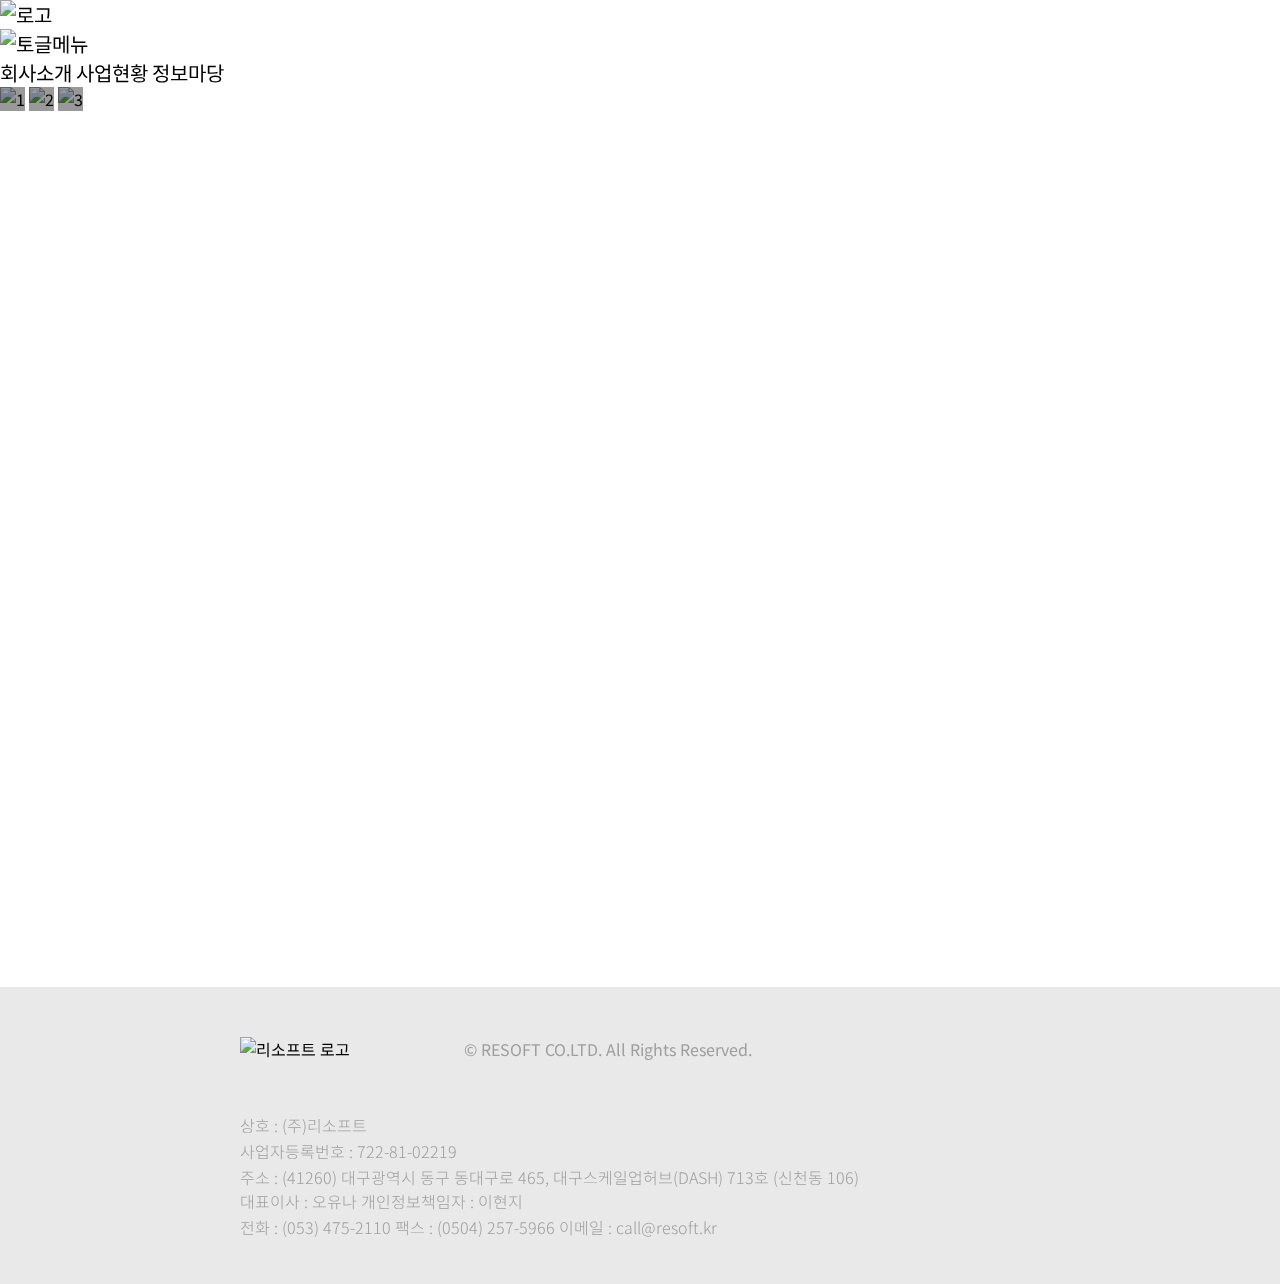
==== index.html @ e6fbe2ca "메뉴" ====
<!DOCTYPE html>
<html lang="en">
<head>
    <meta charset="UTF-8">
    <meta http-equiv="X-UA-Compatible" content="IE=edge">
    <meta name="viewport" content="width=device-width, initial-scale=1.0">
    <title>Resoft</title>
    <!-- fonts Noto+Sans+KR 300~700 -->
    <link rel="preconnect" href="https://fonts.googleapis.com">
    <link rel="preconnect" href="https://fonts.gstatic.com" crossorigin>
    <link href="https://fonts.googleapis.com/css2?family=Noto+Sans+KR:wght@300;400;500;700&display=swap" rel="stylesheet">
    <!-- style.css -->
    <link rel="stylesheet" href="./css/resoft.css">
</head>
<body>
    <!-- menu -->
    <nav>
        <div class="nav_wrap">
            <div class="logo_wrap">
                <a href="#"><img src="./images/41-logo.png" alt="로고"></a>
            </div>

            <div class="toggle_wrap">
                <a href="#"><img src="./images/Icon-toggle.png" alt="토글메뉴"></a>
            </div>

            <ul class="main_menu">
                <li><a href="#">회사소개</a></li>
                <li><a href="#">사업현황</a></li>
                <li><a href="#">정보마당</a></li>
            </ul>
        </div>
    </nav>
    <!-- header -->
    <header class="main_header">
        <div class="cell_wrap">
            <ul class="container">
                <li class="cell">
                    <img src="./images/images46-1.jpg" alt="1">
                </li>
                <li class="cell">
                    <img src="./images/images46-2.jpg" alt="2">
                </li>
                <li class="cell">
                    <img src="./images/images46-3.jpg" alt="3">
                </li>
            </ul>
        </div>

        <div class="button-container">
            <button class="prev"></button>
            <button class="play"></button>
            <button class="next"></button>
        </div>

        <div class="header_txt">
            <p class="header_txt_eng">Evolution <br>With New Software</p>
            <p class="header_txt_sub">Mobil APP(Android/iOS) Development, AI Bigdata Analysis, MetaVerse, <br>Responsive WEBsite, Brand Design Launch, ICT Consulting</p>
        </div>
    </header>
    <!-- footer -->
    <footer>
        <div class="footer_wrap">
            <div class="footer_logo">
                <img src="./images/41-logo.png" alt="리소프트 로고">
            </div>
                <p class="copyright">© RESOFT CO.LTD. All Rights Reserved.</p>
        </div>

        <div class="footer_info_wrap">
            <p class="footer_info">
            상호 : (주)리소프트<br>
            사업자등록번호 : 722-81-02219<br>
            주소 : (41260) 대구광역시 동구 동대구로 465, 대구스케일업허브(DASH) 713호 (신천동 106)
            </p>
            <p class="footer_info">
            대표이사 : 오유나 개인정보책임자 : 이현지<br>
            전화 : (053) 475-2110 팩스 : (0504) 257-5966 이메일 : call@resoft.kr
            </p>
        </div>
    </footer>
</body>
</html>
---- css/resoft.css ----
@charset "utf-8";

/* color */
nav {
  background-color: #ffffff6b;
}

footer {
  background-color: #e9e9e9;
}

.copyright,
.footer_info {
  color: #9e9e9e;
}

.header_txt {
  color: #ffffff;
}

a:hover {
  color: #184b9f;
}

a:link {
  color: #000000;
}
a:visited {
  color: #000000;
}
a:active {
  color: #184b9f;
}

/* 공통 (클래스명이 아직 다 없어서 임시로 지정) */

* {
  margin: 0;
  padding: 0;
  border: 0;
  box-sizing: border-box;
}

body {
  font-family: "Noto Sans KR", sans-serif;
  max-width: 1920px;
  margin: 0px auto;
}

ul {
  list-style: none;
  padding: 0;
}

li {
  display: inline-block;
}

a {
  display: inline-block;
  text-decoration: none;
  font-size: 20px;
}

/* -----header----- */

.main_header {
  width: 100%;
  height: 900px;
}

/* 캐러셀 */

.main_header .cell_img {
  overflow: hidden;
  position: relative;

  width: 100%;
  height: 900px;
  margin: 0;
}

.main_header .container {
  position: absolute;
  width: 100%;
  height: 900px;
}

.main_header .cell {
  backdrop-filter: blur(0px);
  -webkit-backdrop-filter: blur(0px);
  filter: brightness(0.6);
}

/* 글씨 */

.main_header .header_txt {
  position: absolute;
  top: 462px;
  left: 240px;
}

.main_header .header_txt_eng {
  font-size: 40px;
  font-weight: 700;
  line-height: 58px;
}

.main_header .header_txt_sub {
  font-size: 18px;
  font-weight: 500;
  line-height: 26px;
  margin-top: 50px;
}

/* 버튼 */

.main_header .button-container {
  position: absolute;
  top: 780px;
  left: 240px;
  white-space: nowrap; /* 줄바꿈 하지않기 */
  line-height: 0;
  font-size: 0;
}

.prev {
  width: 60px;
  height: 40px;
  background: transparent url("../images/Icon-prev.png") 0% 0% no-repeat
    padding-box;
}

.play {
  width: 15px;
  height: 21px;
  margin: 22px 13px 22px 28px; /* 화살표 공백 */
  background: transparent url("../images/Icon-play.png") 0% 0% no-repeat
    padding-box;
  transform: translate(-50%, -50%);
}

.next {
  width: 60px;
  height: 40px;
  background: transparent url("../images/Icon-next.png") 0% 0% no-repeat
    padding-box;
}

.prev,
.play,
.next {
  cursor: pointer;
}

/* footer */

.footer_logo,
.copyright,
.footer_info {
  display: inline-block;
}

footer {
  display: block;
  width: 100%;
  min-height: 250px;
  padding-top: 50px;
  padding-bottom: 50px;
}

.footer_wrap {
  margin-left: 240px;
  margin-bottom: 0;
}

.footer_wrap .footer_logo {
  width: 200px;
  height: 45px;
}

.footer_wrap .copyright {
  font-size: 16px;
  margin-left: 20px;
}

.footer_info_wrap {
  position: relative;
  top: 30px;
  left: 240px;
}

.footer_info_wrap .footer_info {
  min-width: 485px;
  height: 76px;
  margin-right: 158px;
  vertical-align: top;
  font-size: 16px;
  font-weight: 300;
  line-height: 26px;
  word-break: break-all;
}
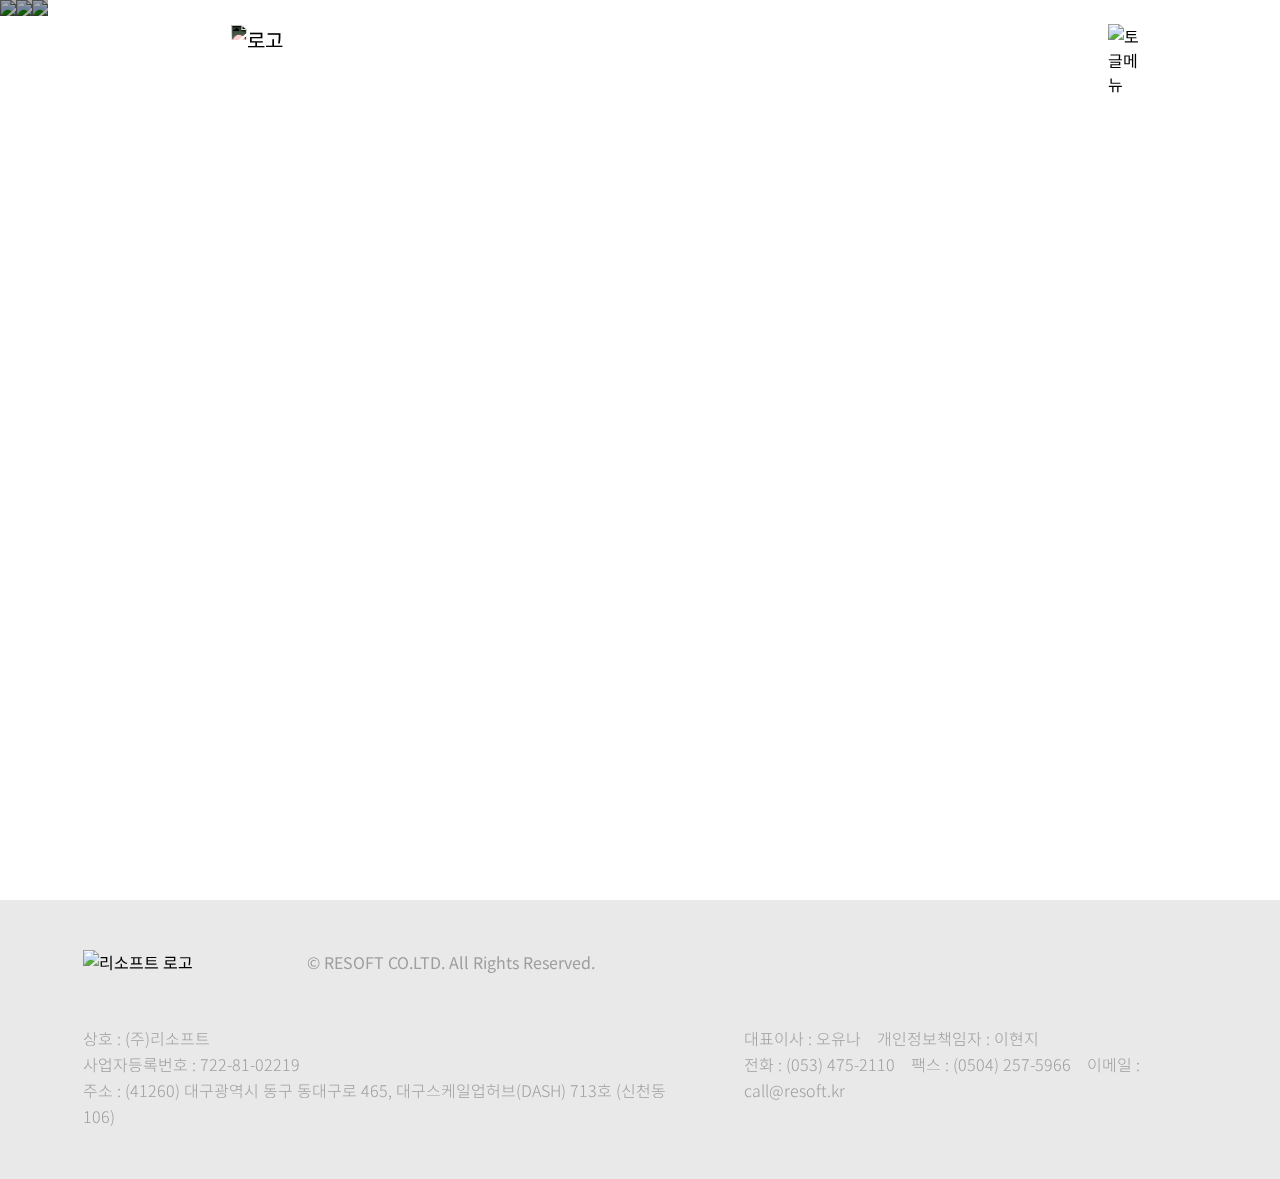
==== commit 37262f07: "Add files via upload" ====
--- a/index.html
+++ b/index.html
@@ -11,24 +11,57 @@
     <link href="https://fonts.googleapis.com/css2?family=Noto+Sans+KR:wght@300;400;500;700&display=swap" rel="stylesheet">
     <!-- style.css -->
     <link rel="stylesheet" href="./css/resoft.css">
+    <link rel="stylesheet" href="./css/mediaq.css">
+
 </head>
 <body>
     <!-- menu -->
     <nav>
         <div class="nav_wrap">
             <div class="logo_wrap">
-                <a href="#"><img src="./images/41-logo.png" alt="로고"></a>
-            </div>
-
-            <div class="toggle_wrap">
-                <a href="#"><img src="./images/Icon-toggle.png" alt="토글메뉴"></a>
+                <a href="./index.html"><img src="./images/41-logo.png" alt="로고"></a>
             </div>
 
             <ul class="main_menu">
-                <li><a href="#">회사소개</a></li>
+                <li><a href="./company.html">회사소개</a></li>
                 <li><a href="#">사업현황</a></li>
                 <li><a href="#">정보마당</a></li>
             </ul>
+
+            <div class="toggle_wrap">
+                <img src="./images/Icon-toggle.png" alt="토글메뉴">
+            </div>
+        </div>
+        <div class="inner_wrap">
+            <div class="menu_inner">
+                <ul class="inner_ul">
+                    <li class="inner_li">
+                        <ul>
+                            <li><a href="#">REsoft소개</a></li>
+                            <li><a href="#">연혁</a></li>
+                            <li><a href="#">조직도</a></li>
+                            <li><a href="#">특허&인증</a></li>
+                            <li><a href="#">오시는길</a></li>
+                        </ul>
+                    </li>
+                </ul>
+                <ul class="inner_ul">
+                    <li class="inner_li">
+                        <ul>
+                            <li><a href="#">ECOCE</a></li>
+                            <li><a href="#">moaDo</a></li>
+                            <li><a href="#">Etc</a></li>
+                        </ul>
+                    </li>
+                </ul>
+                <ul class="inner_ul"> 
+                    <li class="inner_li">
+                        <ul>
+                            <li><a href="#">REsoft소식</a></li>
+                        </ul>
+                    </li>
+                </ul>
+            </div>
         </div>
     </nav>
     <!-- header -->
@@ -74,10 +107,11 @@
             주소 : (41260) 대구광역시 동구 동대구로 465, 대구스케일업허브(DASH) 713호 (신천동 106)
             </p>
             <p class="footer_info">
-            대표이사 : 오유나 개인정보책임자 : 이현지<br>
-            전화 : (053) 475-2110 팩스 : (0504) 257-5966 이메일 : call@resoft.kr
+            대표이사 : 오유나&nbsp;&nbsp;&nbsp;&nbsp;개인정보책임자 : 이현지&nbsp;&nbsp;&nbsp;&nbsp;<br>
+            전화 : (053) 475-2110&nbsp;&nbsp;&nbsp;&nbsp;팩스 : (0504) 257-5966&nbsp;&nbsp;&nbsp;&nbsp;이메일 : call@resoft.kr
             </p>
         </div>
     </footer>
+    <script src="./js/menu.js"></script>
 </body>
 </html>--- a/css/resoft.css
+++ b/css/resoft.css
@@ -1,38 +1,51 @@
 @charset "utf-8";
 
-/* color */
-nav {
-  background-color: #ffffff6b;
-}
-
-footer {
-  background-color: #e9e9e9;
-}
-
-.copyright,
-.footer_info {
-  color: #9e9e9e;
-}
-
-.header_txt {
-  color: #ffffff;
+/* font-size */
+:root {
+  --big: 40px;
+  --menu: 20px;
+  --subtitle: 18px;
+  --medium: 16px;
+}
+
+/* Color */
+
+:root {
+  --white: #ffffff;
+  --dark: #000000;
+  --blue: #184b9f;
+  --footer-background: #e9e9e9;
+  --footer-txt: #9e9e9e;
+  --color-clear: rgba(255, 255, 255, 0);
+  --inner-menu: #184c9fdc;
+}
+
+/* a Color */
+
+a:link {
+  color: var(--white);
+}
+a:visited {
+  color: var(--white);
 }
 
 a:hover {
-  color: #184b9f;
-}
-
-a:link {
-  color: #000000;
-}
-a:visited {
-  color: #000000;
-}
+  color: var(--blue);
+}
+
 a:active {
-  color: #184b9f;
-}
-
-/* 공통 (클래스명이 아직 다 없어서 임시로 지정) */
+  color: var(--blue);
+}
+
+/* .inner_wrap a:hover {
+  color: var(--blue);
+}
+
+.inner_wrap a:active {
+  color: var(--blue);
+} */
+
+/* 공통(임시) */
 
 * {
   margin: 0;
@@ -50,31 +63,147 @@
 ul {
   list-style: none;
   padding: 0;
+  font-size: 0;
 }
 
 li {
   display: inline-block;
+  padding: 0;
+  font-size: 0;
 }
 
 a {
   display: inline-block;
   text-decoration: none;
-  font-size: 20px;
+  font-size: var(--menu);
+}
+
+nav,
+footer,
+.main_header {
+  display: block;
+}
+
+/* -----Transparent Menu Bar----- */
+
+nav {
+  background-color: var(--color-clear);
+  max-width: 1920px;
+  width: 100%;
+  height: 80px;
+  position: fixed;
+  z-index: 9999;
+}
+
+.nav_wrap {
+  position: relative;
+  width: 100%;
+  height: 80px;
+}
+
+.logo_wrap {
+  position: absolute;
+  top: 25px;
+  left: 360px;
+  width: 133px;
+  height: 30px;
+}
+
+.logo_wrap img {
+  width: 133px;
+  height: 30px;
+  filter: invert(100%) sepia(0%) saturate(25%) hue-rotate(70deg)
+    brightness(200%) contrast(108%);
+}
+
+.toggle_wrap {
+  display: block;
+  width: 32px;
+  height: 32px;
+  position: absolute;
+  top: 24px;
+  right: 240px;
+  cursor: pointer;
+}
+
+.main_menu {
+  display: block;
+  position: absolute;
+  right: 380px;
+  top: 26px;
+  font-weight: 500;
+  font: var(--unnamed-font-style-normal) normal var(--unnamed-font-weight-bold)
+    20px/29px var(--unnamed-font-family-noto-sans-kr);
+  letter-spacing: var(--unnamed-character-spacing-0);
+}
+
+.main_menu li {
+  margin-left: 60px;
+}
+
+/* 선 */
+.nav_wrap::before {
+  background-color: var(--white);
+  content: "";
+  display: block;
+  width: 100%;
+  height: 1px;
+  position: absolute;
+  top: 80px;
+  opacity: 0.8;
+}
+
+/* inner */
+
+.inner_wrap {
+  display: none;
+}
+
+.inner_wrap.active {
+  display: block;
+}
+
+.menu_inner {
+  display: flex;
+  flex-wrap: wrap;
+  justify-content: flex-end;
+  gap: 40px;
+  width: 100%;
+  height: 200px;
+  z-index: 9990;
+  padding-right: 350px;
+  padding-bottom: 10px;
+  background-color: var(--inner-menu);
+  font-size: var(--menu);
+  font-weight: 300;
+}
+
+.menu_inner .inner_ul {
+  padding-top: 15px;
+}
+
+.menu_inner .inner_li {
+  width: 100px;
+}
+
+.menu_inner .inner_li li {
+  width: 100px;
 }
 
 /* -----header----- */
 
 .main_header {
+  position: relative;
+  max-width: 1920px;
   width: 100%;
   height: 900px;
 }
 
-/* 캐러셀 */
-
-.main_header .cell_img {
+/* 캐러셀_이미지 */
+
+.main_header .cell_wrap {
   overflow: hidden;
   position: relative;
-
   width: 100%;
   height: 900px;
   margin: 0;
@@ -89,7 +218,7 @@
 .main_header .cell {
   backdrop-filter: blur(0px);
   -webkit-backdrop-filter: blur(0px);
-  filter: brightness(0.6);
+  filter: brightness(0.6) contrast(1.5);
 }
 
 /* 글씨 */
@@ -98,6 +227,7 @@
   position: absolute;
   top: 462px;
   left: 240px;
+  color: var(--white);
 }
 
 .main_header .header_txt_eng {
@@ -107,7 +237,7 @@
 }
 
 .main_header .header_txt_sub {
-  font-size: 18px;
+  font-size: var(--subtitle);
   font-weight: 500;
   line-height: 26px;
   margin-top: 50px;
@@ -153,7 +283,7 @@
   cursor: pointer;
 }
 
-/* footer */
+/* -----footer----- */
 
 .footer_logo,
 .copyright,
@@ -161,8 +291,14 @@
   display: inline-block;
 }
 
+.copyright,
+.footer_info {
+  color: var(--footer-txt);
+}
+
 footer {
-  display: block;
+  background-color: var(--footer-background);
+  position: relative;
   width: 100%;
   min-height: 250px;
   padding-top: 50px;
@@ -170,8 +306,8 @@
 }
 
 .footer_wrap {
-  margin-left: 240px;
-  margin-bottom: 0;
+  position: absolute;
+  left: 240px;
 }
 
 .footer_wrap .footer_logo {
@@ -180,23 +316,25 @@
 }
 
 .footer_wrap .copyright {
-  font-size: 16px;
+  font-size: var(--medium);
   margin-left: 20px;
 }
 
 .footer_info_wrap {
-  position: relative;
-  top: 30px;
-  left: 240px;
+  display: flex;
+  flex-wrap: nowrap;
+  gap: 158px;
+  width: 100%;
+  padding-top: 75px;
+  padding-left: 240px;
+  padding-right: 50px;
 }
 
 .footer_info_wrap .footer_info {
-  min-width: 485px;
-  height: 76px;
-  margin-right: 158px;
+  min-height: 76px;
   vertical-align: top;
-  font-size: 16px;
+  font-size: var(--medium);
   font-weight: 300;
   line-height: 26px;
-  word-break: break-all;
-}
+  word-break: keep-all;
+}
--- a/css/mediaq.css
+++ b/css/mediaq.css
@@ -0,0 +1,58 @@
+@charset "utf-8";
+
+/* 반응형웹 */
+
+@media screen and (max-width: 1280px) {
+  .logo_wrap {
+    left: 231px;
+  }
+
+  .toggle_wrap {
+    right: 140px;
+  }
+
+  .main_header .header_txt,
+  .main_header .button-container {
+    left: 140px;
+  }
+
+  .footer_wrap {
+    left: 83px;
+  }
+
+  .footer_info_wrap {
+    padding-left: 83px;
+    padding-right: 50px;
+    gap: 60px;
+  }
+}
+
+@media screen and (max-width: 1140px) {
+  .main_menu li {
+    display: none;
+  }
+}
+
+@media screen and (max-width: 768px) {
+  .logo_wrap {
+    left: 32px;
+  }
+
+  .toggle_wrap {
+    right: 32px;
+  }
+
+  .main_menu li {
+    display: none;
+  }
+
+  .main_header .header_txt,
+  .main_header .button-container {
+    left: 75px;
+  }
+
+  .footer_info_wrap {
+    flex-direction: column;
+    gap: 30px;
+  }
+}
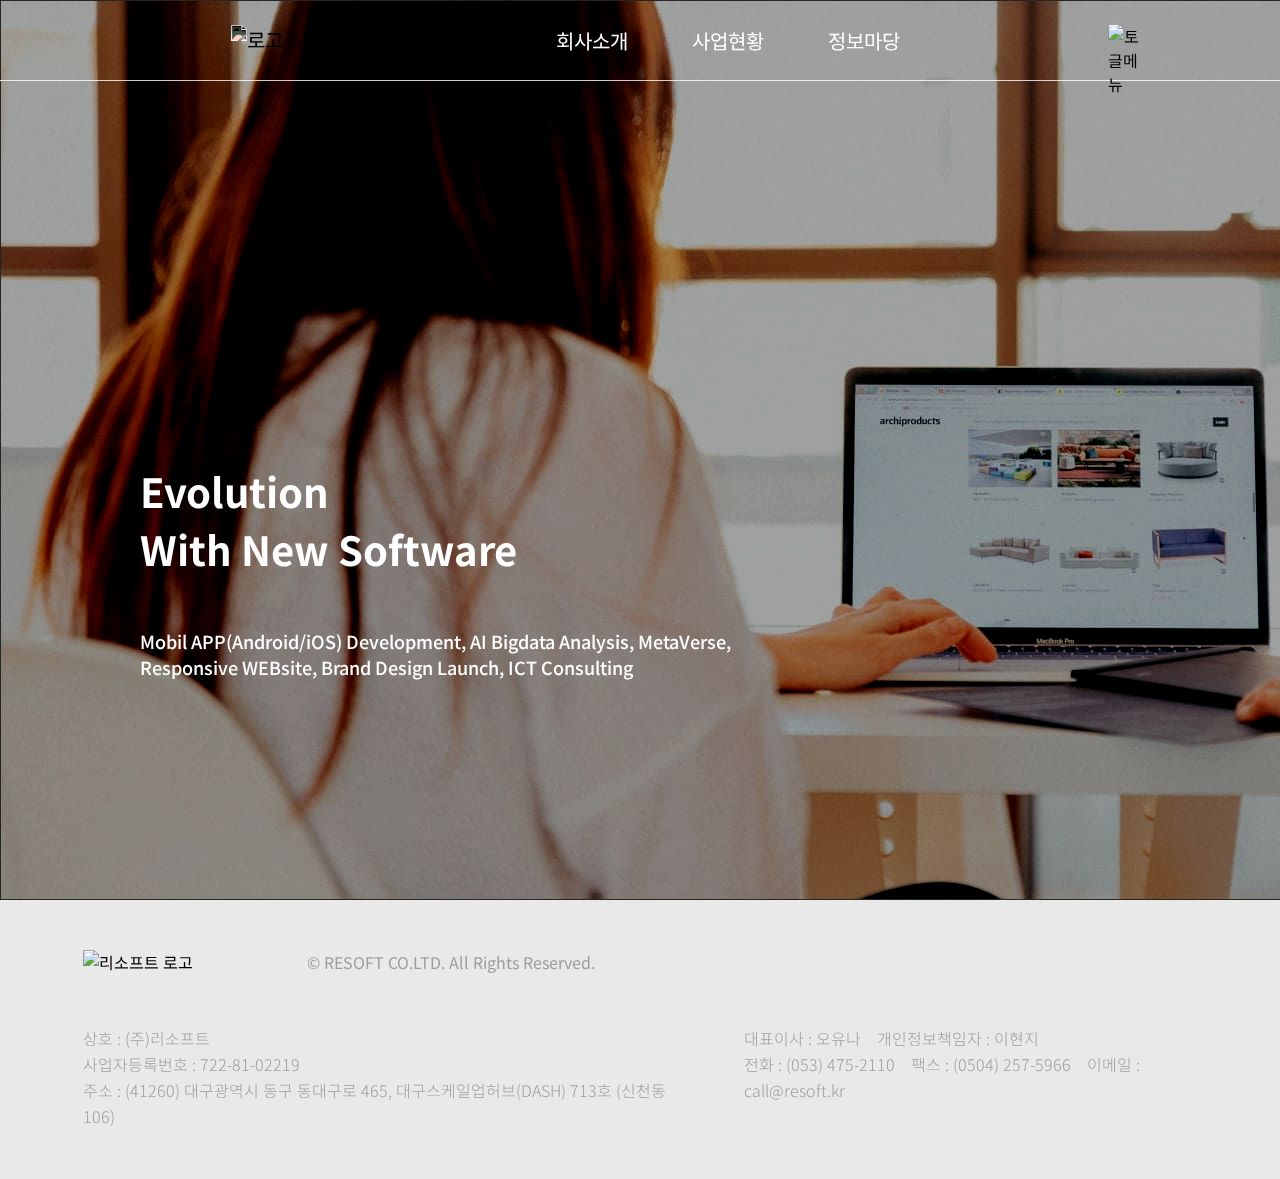
==== commit 16877523: "Update index.html" ====
--- a/index.html
+++ b/index.html
@@ -15,7 +15,7 @@
 
 </head>
 <body>
-    <!-- menu -->
+   <!-- menu -->
     <nav>
         <div class="nav_wrap">
             <div class="logo_wrap">
@@ -23,9 +23,9 @@
             </div>
 
             <ul class="main_menu">
-                <li><a href="./company.html">회사소개</a></li>
-                <li><a href="#">사업현황</a></li>
-                <li><a href="#">정보마당</a></li>
+                <li><a href="./about.html">회사소개</a></li>
+                <li><a href="./overview.html">사업현황</a></li>
+                <li><a href="./newslist.html">정보마당</a></li>
             </ul>
 
             <div class="toggle_wrap">
@@ -33,9 +33,11 @@
             </div>
         </div>
         <div class="inner_wrap">
+            <hr>
             <div class="menu_inner">
                 <ul class="inner_ul">
                     <li class="inner_li">
+                        <div class="menu_slow"><a href="./about.html">회사소개</a></div>
                         <ul>
                             <li><a href="#">REsoft소개</a></li>
                             <li><a href="#">연혁</a></li>
@@ -47,6 +49,7 @@
                 </ul>
                 <ul class="inner_ul">
                     <li class="inner_li">
+                        <div class="menu_slow"><a href="./overview.html">사업현황</a></div>
                         <ul>
                             <li><a href="#">ECOCE</a></li>
                             <li><a href="#">moaDo</a></li>
@@ -56,6 +59,7 @@
                 </ul>
                 <ul class="inner_ul"> 
                     <li class="inner_li">
+                        <div class="menu_slow"><a href="./newslist.html">정보마당</a></div>
                         <ul>
                             <li><a href="#">REsoft소식</a></li>
                         </ul>
@@ -67,23 +71,23 @@
     <!-- header -->
     <header class="main_header">
         <div class="cell_wrap">
-            <ul class="container">
-                <li class="cell">
+            <div class="container">
+                <div class="cell">
                     <img src="./images/images46-1.jpg" alt="1">
-                </li>
-                <li class="cell">
+                </div>
+                <div class="cell">
                     <img src="./images/images46-2.jpg" alt="2">
-                </li>
-                <li class="cell">
+                </div>
+                <div class="cell">
                     <img src="./images/images46-3.jpg" alt="3">
-                </li>
-            </ul>
+                </div>
+            </div>
         </div>
 
         <div class="button-container">
-            <button class="prev"></button>
-            <button class="play"></button>
-            <button class="next"></button>
+            <button class="prev" onclick="prevNext(-1)"></button>
+            <button class="stop" onclick="stopSlide()"></button>
+            <button class="next" onclick="prevNext(1)"></button>
         </div>
 
         <div class="header_txt">
@@ -91,7 +95,7 @@
             <p class="header_txt_sub">Mobil APP(Android/iOS) Development, AI Bigdata Analysis, MetaVerse, <br>Responsive WEBsite, Brand Design Launch, ICT Consulting</p>
         </div>
     </header>
-    <!-- footer -->
+   <!-- footer -->
     <footer>
         <div class="footer_wrap">
             <div class="footer_logo">
@@ -113,5 +117,7 @@
         </div>
     </footer>
     <script src="./js/menu.js"></script>
+    <script src="./js/slides.js"></script>
+
 </body>
-</html>+</html>
--- a/css/resoft.css
+++ b/css/resoft.css
@@ -12,6 +12,7 @@
 
 :root {
   --white: #ffffff;
+  --gray: #cfcfcf;
   --dark: #000000;
   --blue: #184b9f;
   --footer-background: #e9e9e9;
@@ -22,30 +23,31 @@
 
 /* a Color */
 
-a:link {
+nav a:link {
   color: var(--white);
 }
-a:visited {
+
+nav a:visited {
   color: var(--white);
 }
 
-a:hover {
+nav a:hover {
   color: var(--blue);
 }
 
-a:active {
+nav a:active {
   color: var(--blue);
 }
 
-/* .inner_wrap a:hover {
-  color: var(--blue);
+.inner_wrap a:hover {
+  color: var(--gray);
 }
 
 .inner_wrap a:active {
-  color: var(--blue);
-} */
-
-/* 공통(임시) */
+  color: var(--gray);
+}
+
+/* 공통 (임시) */
 
 * {
   margin: 0;
@@ -60,19 +62,23 @@
   margin: 0px auto;
 }
 
-ul {
+.main_header ul,
+nav ul,
+footer ul {
   list-style: none;
   padding: 0;
   font-size: 0;
 }
 
-li {
+.main_header li,
+nav li,
+footer li {
   display: inline-block;
   padding: 0;
   font-size: 0;
 }
 
-a {
+nav a {
   display: inline-block;
   text-decoration: none;
   font-size: var(--menu);
@@ -80,7 +86,7 @@
 
 nav,
 footer,
-.main_header {
+.header_b {
   display: block;
 }
 
@@ -157,10 +163,25 @@
 
 .inner_wrap {
   display: none;
+  width: 100%;
+  z-index: 9990;
+  animation: inner 1s;
 }
 
 .inner_wrap.active {
   display: block;
+}
+
+@keyframes inner {
+  from {
+    transform: translateY(-20%);
+    opacity: 0;
+  }
+
+  to {
+    transform: translateY(0);
+    opacity: 1;
+  }
 }
 
 .menu_inner {
@@ -170,7 +191,6 @@
   gap: 40px;
   width: 100%;
   height: 200px;
-  z-index: 9990;
   padding-right: 350px;
   padding-bottom: 10px;
   background-color: var(--inner-menu);
@@ -219,6 +239,25 @@
   backdrop-filter: blur(0px);
   -webkit-backdrop-filter: blur(0px);
   filter: brightness(0.6) contrast(1.5);
+}
+
+.cell {
+  animation: fadein 2s;
+  animation-fill-mode: forwards;
+}
+
+@keyframes fadein {
+  0% {
+    opacity: 0.9;
+    backdrop-filter: blur(0px);
+    filter: brightness(0.4) contrast(1.5);
+  }
+
+  100% {
+    opacity: 1;
+    backdrop-filter: blur(0px);
+    filter: brightness(0.6) contrast(1.5);
+  }
 }
 
 /* 글씨 */
--- a/css/mediaq.css
+++ b/css/mediaq.css
@@ -42,6 +42,12 @@
     right: 32px;
   }
 
+  .menu_inner{
+    justify-content: flex-start;
+    padding-left: 30px;
+    padding-right: 0px;
+  }
+
   .main_menu li {
     display: none;
   }
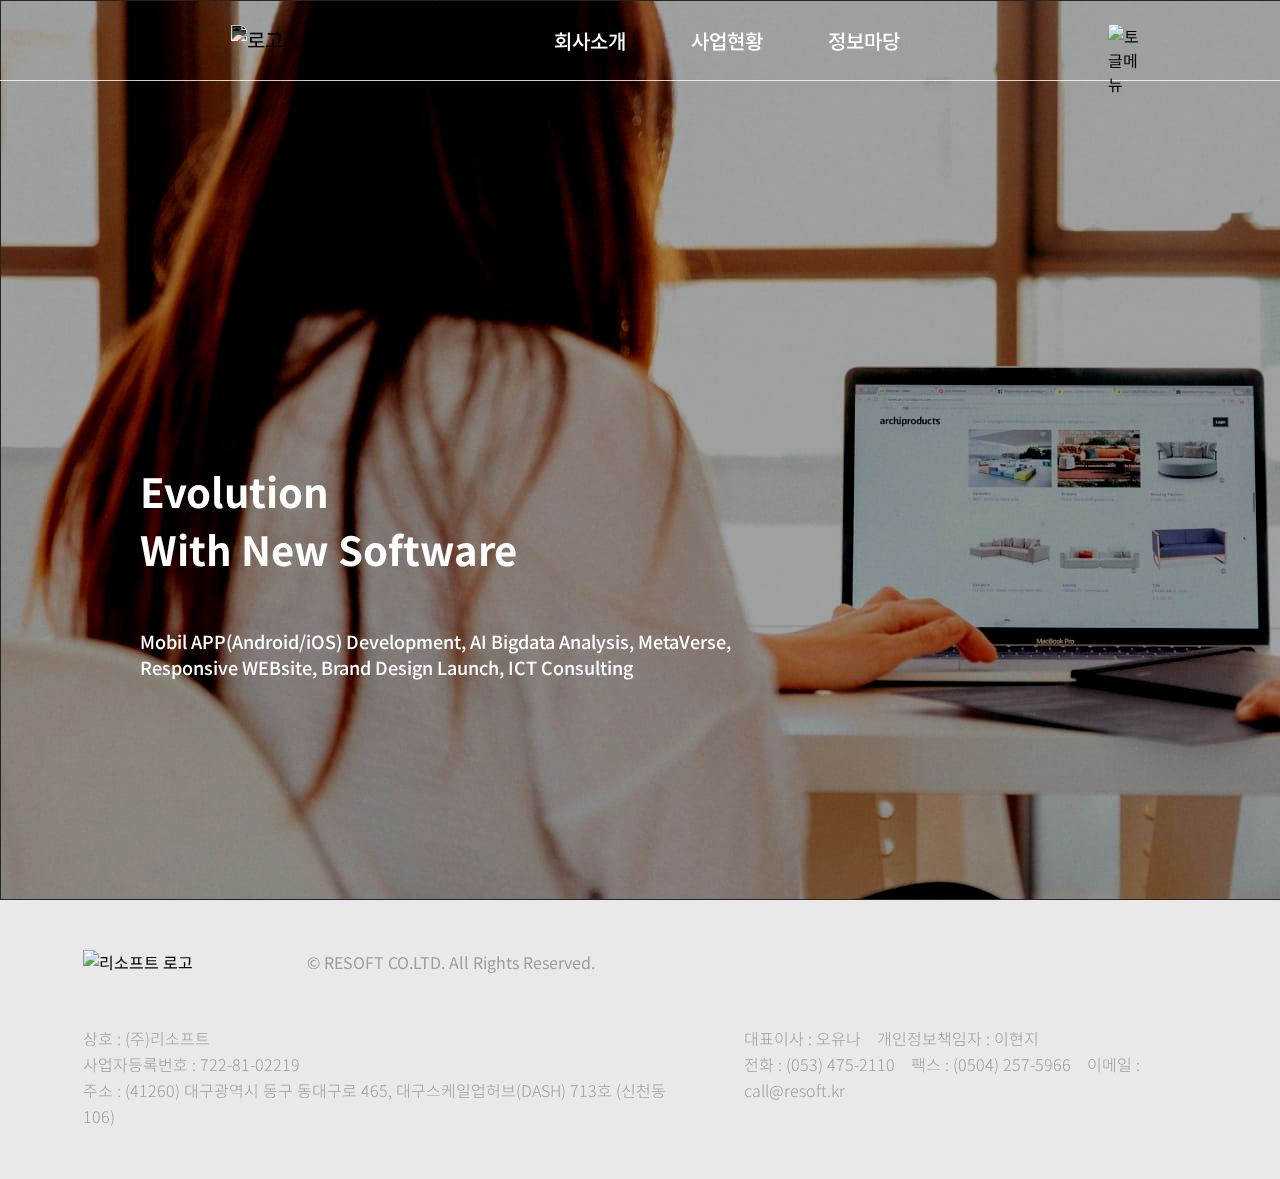
==== commit 92642b2b: "Update index.html" ====
--- a/index.html
+++ b/index.html
@@ -116,6 +116,8 @@
             </p>
         </div>
     </footer>
+    <!-- 외부링크 -->
+    <script src="https://ajax.googleapis.com/ajax/libs/jquery/3.6.0/jquery.min.js"></script>
     <script src="./js/menu.js"></script>
     <script src="./js/slides.js"></script>
 
--- a/css/resoft.css
+++ b/css/resoft.css
@@ -138,14 +138,24 @@
   right: 380px;
   top: 26px;
   font-weight: 500;
-  font: var(--unnamed-font-style-normal) normal var(--unnamed-font-weight-bold)
-    20px/29px var(--unnamed-font-family-noto-sans-kr);
-  letter-spacing: var(--unnamed-character-spacing-0);
 }
 
 .main_menu li {
-  margin-left: 60px;
-}
+  margin-left: 65px;
+}
+
+/* 메뉴 선 */
+
+/* .main_menu li:hover::before {
+  background-color: var(--blue);
+  content: "";
+  display: block;
+  width: 74px;
+  height: 5px;
+  position: absolute;
+  top: 30px;
+  border-radius: 20px;
+} */
 
 /* 선 */
 .nav_wrap::before {
@@ -161,27 +171,14 @@
 
 /* inner */
 
+.inner_wrap hr {
+  display: none;
+}
+
 .inner_wrap {
   display: none;
   width: 100%;
   z-index: 9990;
-  animation: inner 1s;
-}
-
-.inner_wrap.active {
-  display: block;
-}
-
-@keyframes inner {
-  from {
-    transform: translateY(-20%);
-    opacity: 0;
-  }
-
-  to {
-    transform: translateY(0);
-    opacity: 1;
-  }
 }
 
 .menu_inner {
@@ -194,7 +191,6 @@
   padding-right: 350px;
   padding-bottom: 10px;
   background-color: var(--inner-menu);
-  font-size: var(--menu);
   font-weight: 300;
 }
 
@@ -204,10 +200,15 @@
 
 .menu_inner .inner_li {
   width: 100px;
+  display: none;
 }
 
 .menu_inner .inner_li li {
   width: 100px;
+}
+
+.menu_inner .menu_slow {
+  display: none;
 }
 
 /* -----header----- */
@@ -247,20 +248,18 @@
 }
 
 @keyframes fadein {
-  0% {
+  from {
     opacity: 0.9;
-    backdrop-filter: blur(0px);
     filter: brightness(0.4) contrast(1.5);
   }
 
-  100% {
+  to {
     opacity: 1;
-    backdrop-filter: blur(0px);
     filter: brightness(0.6) contrast(1.5);
   }
 }
 
-/* 글씨 */
+/* 헤더 글씨 */
 
 .main_header .header_txt {
   position: absolute;
@@ -300,7 +299,7 @@
     padding-box;
 }
 
-.play {
+.stop {
   width: 15px;
   height: 21px;
   margin: 22px 13px 22px 28px; /* 화살표 공백 */
@@ -317,7 +316,7 @@
 }
 
 .prev,
-.play,
+.stop,
 .next {
   cursor: pointer;
 }
--- a/css/mediaq.css
+++ b/css/mediaq.css
@@ -28,12 +28,41 @@
 }
 
 @media screen and (max-width: 1140px) {
-  .main_menu li {
+  .main_menu {
     display: none;
+  }
+
+  .menu_inner {
+    height: 270px;
+  }
+
+  .menu_inner .inner_ul {
+    padding-top: 75px;
+  }
+
+  .menu_inner .menu_slow {
+    display: block;
+    position: absolute;
+    top: 95px;
+    font-weight: 500;
+  }
+
+  .inner_wrap hr {
+    background-color: #ffffff;
+    z-index: 333333;
+    width: 100%;
+    height: 1px;
+    position: absolute;
+    top: 140px;
+    opacity: 0.7;
   }
 }
 
 @media screen and (max-width: 768px) {
+  .main_menu {
+    left: -30px;
+  }
+
   .logo_wrap {
     left: 32px;
   }
@@ -42,14 +71,10 @@
     right: 32px;
   }
 
-  .menu_inner{
+  .menu_inner {
     justify-content: flex-start;
     padding-left: 30px;
     padding-right: 0px;
-  }
-
-  .main_menu li {
-    display: none;
   }
 
   .main_header .header_txt,
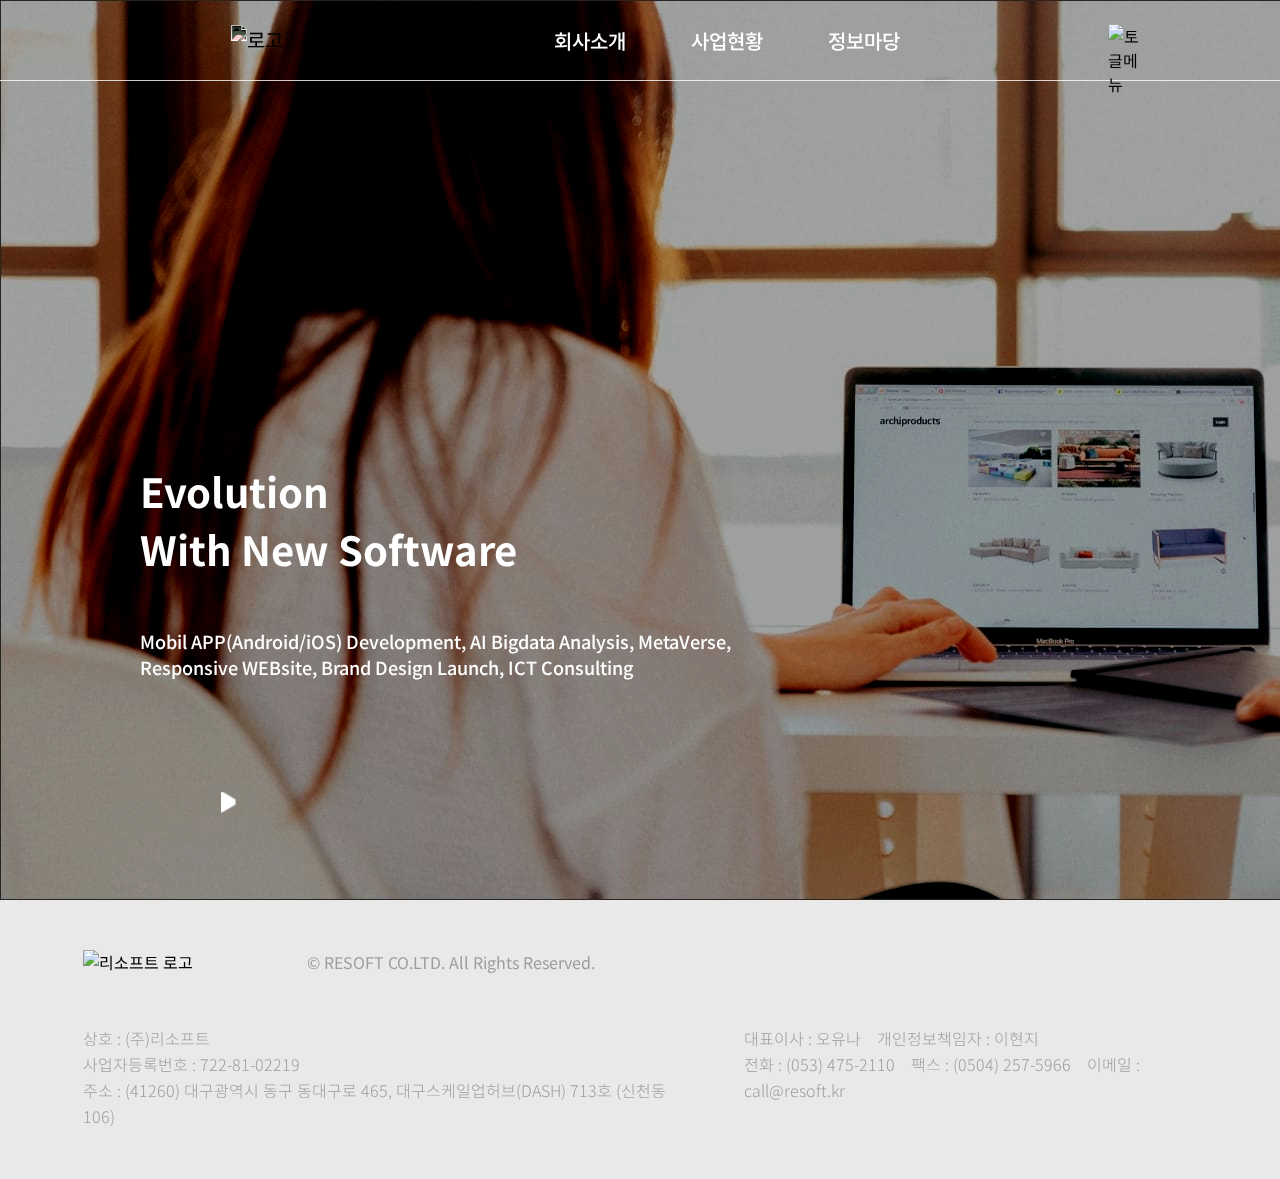
==== commit 50ff9505: "Update index.html" ====
--- a/index.html
+++ b/index.html
@@ -72,21 +72,18 @@
     <header class="main_header">
         <div class="cell_wrap">
             <div class="container">
-                <div class="cell">
-                    <img src="./images/images46-1.jpg" alt="1">
-                </div>
-                <div class="cell">
-                    <img src="./images/images46-2.jpg" alt="2">
-                </div>
-                <div class="cell">
-                    <img src="./images/images46-3.jpg" alt="3">
-                </div>
+                <ul class="cell">
+                        <li><img src="./images/images46-1.jpg" alt="1"></li>
+                        <li><img src="./images/images46-2.jpg" alt="2"></li>
+                        <li><img src="./images/images46-3.jpg" alt="3"></li>
+                </ul>
             </div>
         </div>
 
         <div class="button-container">
             <button class="prev" onclick="prevNext(-1)"></button>
             <button class="stop" onclick="stopSlide()"></button>
+            <button class="play" onclick="playSlide()"></button>
             <button class="next" onclick="prevNext(1)"></button>
         </div>
 
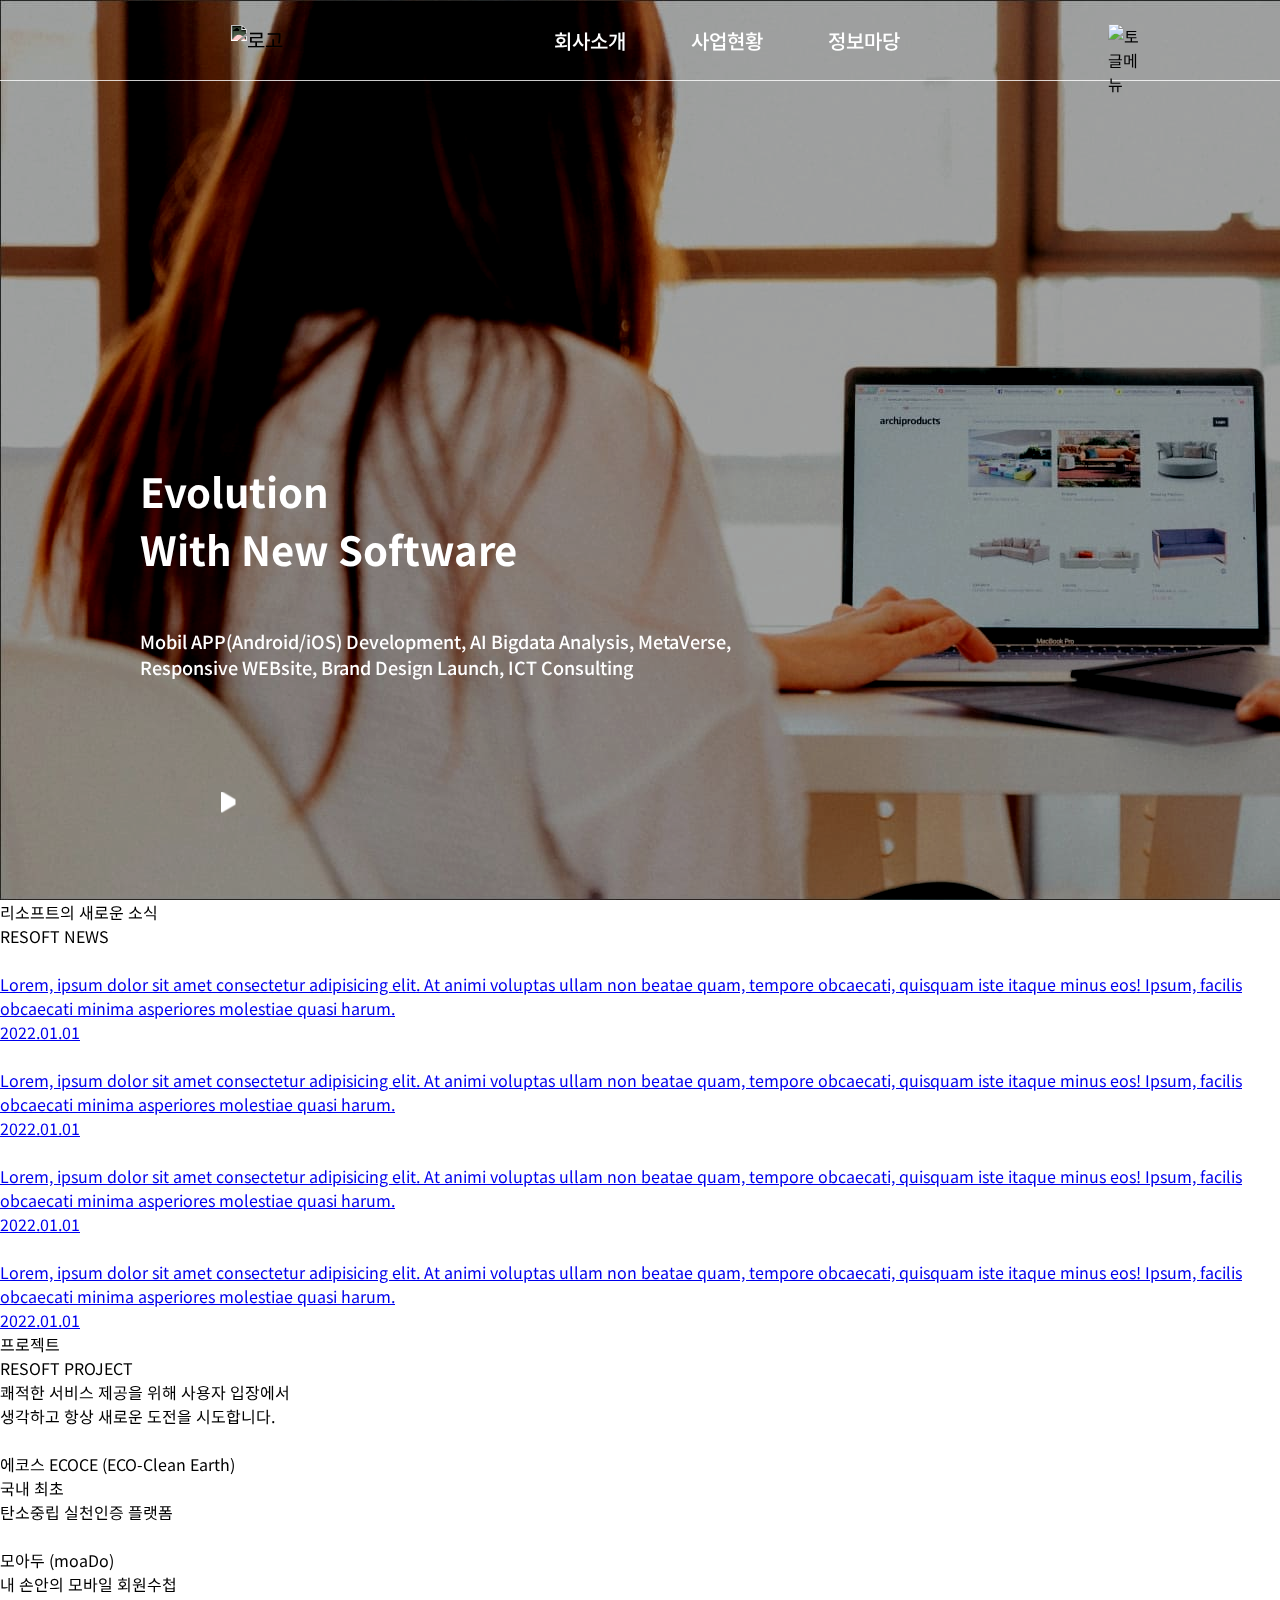
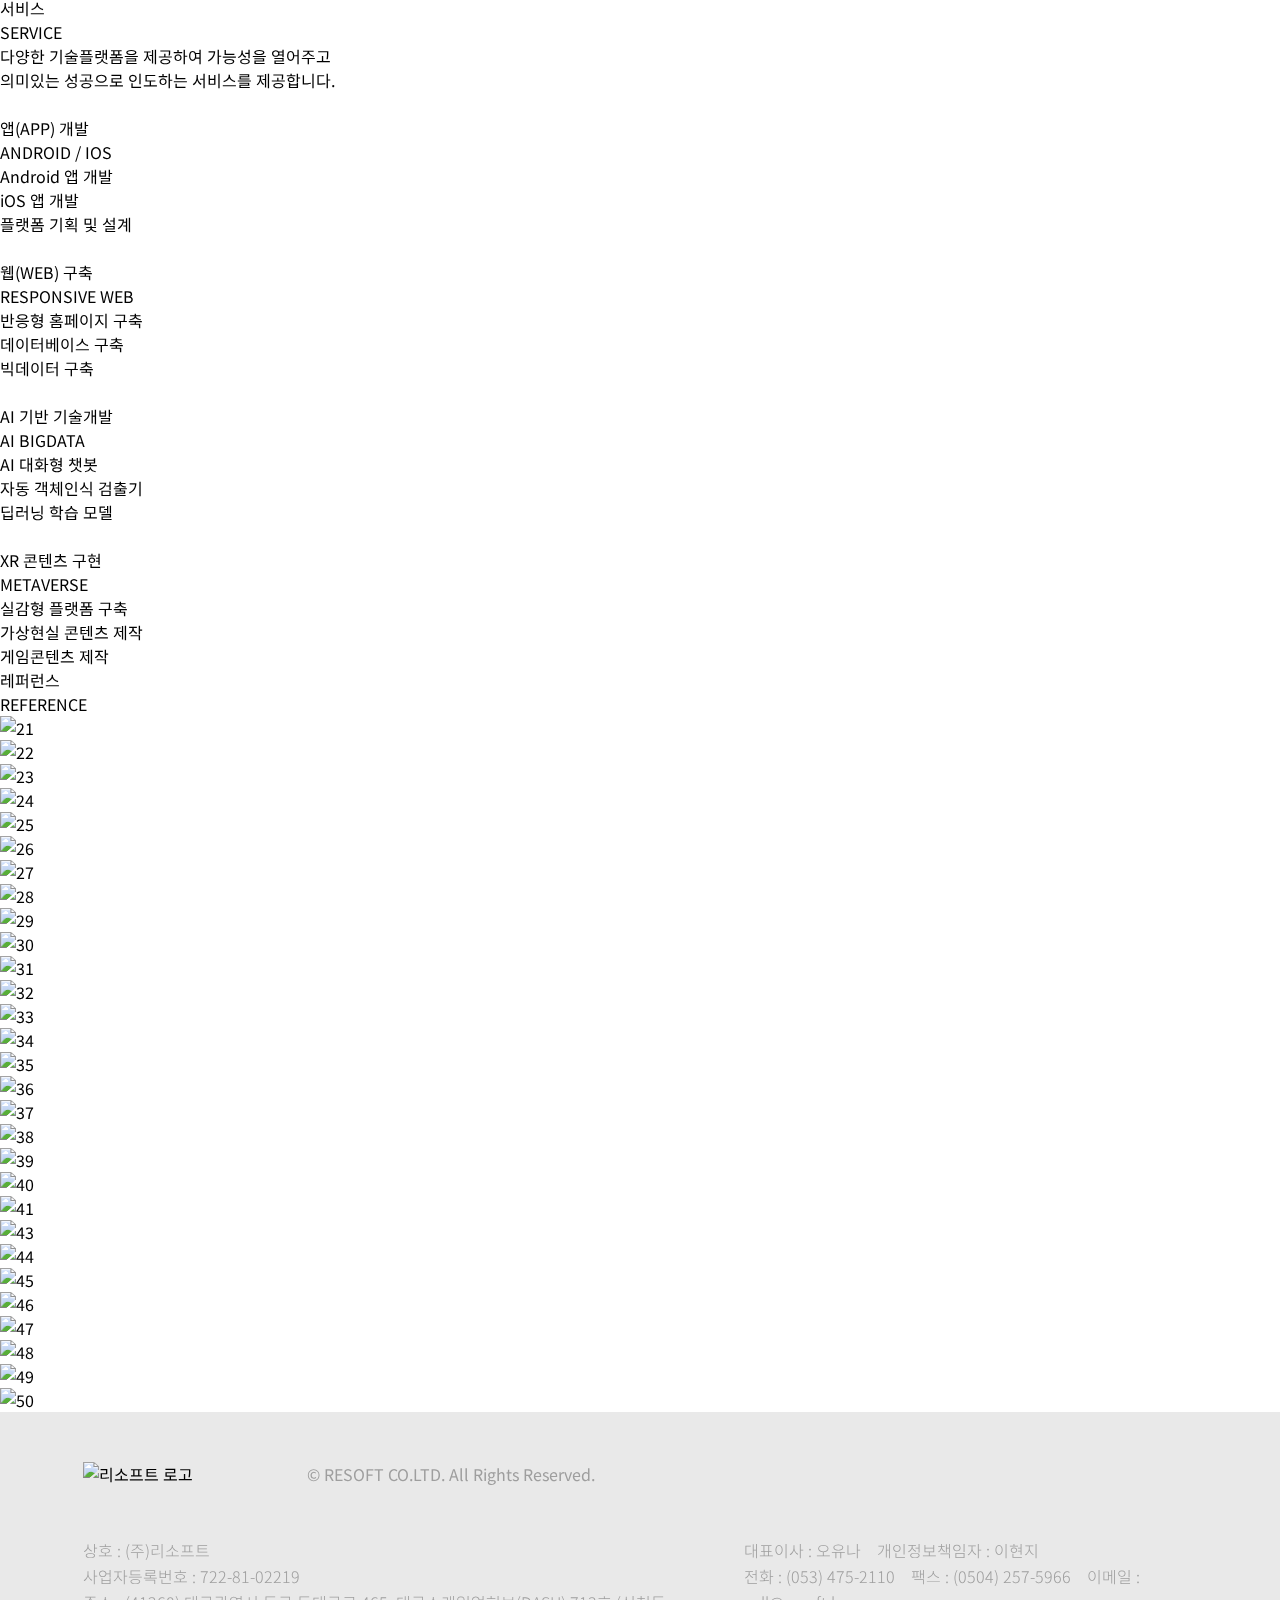
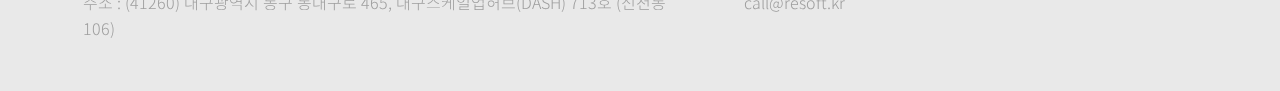
==== commit 4e681467: "Add files via upload" ====
--- a/index.html
+++ b/index.html
@@ -12,22 +12,21 @@
     <!-- style.css -->
     <link rel="stylesheet" href="./css/resoft.css">
     <link rel="stylesheet" href="./css/mediaq.css">
-
+    <link rel="stylesheet" href="./css/main.css">
+    <link rel="stylesheet" href="./css/reference.css"> 
 </head>
 <body>
-   <!-- menu -->
+    <!-- menu -->
     <nav>
         <div class="nav_wrap">
             <div class="logo_wrap">
                 <a href="./index.html"><img src="./images/41-logo.png" alt="로고"></a>
             </div>
-
             <ul class="main_menu">
                 <li><a href="./about.html">회사소개</a></li>
                 <li><a href="./overview.html">사업현황</a></li>
                 <li><a href="./newslist.html">정보마당</a></li>
             </ul>
-
             <div class="toggle_wrap">
                 <img src="./images/Icon-toggle.png" alt="토글메뉴">
             </div>
@@ -39,11 +38,11 @@
                     <li class="inner_li">
                         <div class="menu_slow"><a href="./about.html">회사소개</a></div>
                         <ul>
-                            <li><a href="#">REsoft소개</a></li>
-                            <li><a href="#">연혁</a></li>
-                            <li><a href="#">조직도</a></li>
-                            <li><a href="#">특허&인증</a></li>
-                            <li><a href="#">오시는길</a></li>
+                            <li><a href="./about.html#about_anchor">REsoft소개</a></li>
+                            <li><a href="./about.html#history_anchor">연혁</a></li>
+                            <li><a href="./about.html#organization_anchor">조직도</a></li>
+                            <li><a href="./about.html#certification_anchor">특허&인증</a></li>
+                            <li><a href="./about.html#directions_anchor">오시는길</a></li>
                         </ul>
                     </li>
                 </ul>
@@ -51,9 +50,9 @@
                     <li class="inner_li">
                         <div class="menu_slow"><a href="./overview.html">사업현황</a></div>
                         <ul>
-                            <li><a href="#">ECOCE</a></li>
-                            <li><a href="#">moaDo</a></li>
-                            <li><a href="#">Etc</a></li>
+                            <li><a href="./overview.html#ecoce_anchor">ECOCE</a></li>
+                            <li><a href="./overview.html#moado_anchor">moaDo</a></li>
+                            <li><a href="./overview.html#etc_anchor">Etc</a></li>
                         </ul>
                     </li>
                 </ul>
@@ -61,7 +60,7 @@
                     <li class="inner_li">
                         <div class="menu_slow"><a href="./newslist.html">정보마당</a></div>
                         <ul>
-                            <li><a href="#">REsoft소식</a></li>
+                            <li><a href="./newslist.html#news_anchor">REsoft소식</a></li>
                         </ul>
                     </li>
                 </ul>
@@ -92,15 +91,368 @@
             <p class="header_txt_sub">Mobil APP(Android/iOS) Development, AI Bigdata Analysis, MetaVerse, <br>Responsive WEBsite, Brand Design Launch, ICT Consulting</p>
         </div>
     </header>
-   <!-- footer -->
+    <!-- main -->
+    <div class="main_wrap">
+        <!-- resoft news -->
+        <div class="news">
+            <div class="news_wrap">
+                <div class="news_title_wrap">
+                    <p class="news_first">리소프트의 새로운 소식</p>
+                    <p class="news_second">RESOFT NEWS</p>
+                </div>
+                <div class="content_wrap">
+                    <div class="content">
+                        <a href="./article.html">
+                            <div class="content_img_wrap">
+                                <img src="./images/news_content.png" class="content_img" alt="">
+                            </div>
+                            <p class="content_first">Lorem, ipsum dolor sit amet consectetur adipisicing elit. At animi voluptas ullam non beatae quam, tempore obcaecati, quisquam iste itaque minus eos! Ipsum, facilis obcaecati minima asperiores molestiae quasi harum.</p>
+                            <p class="content_second">2022.01.01</p>
+                        </a>
+                    </div>
+                    <div class="left_block"></div>
+                    <div class="right_block"></div>
+                    <div class="content">
+                        <a href="./article.html">
+                            <div class="content_img_wrap">
+                                <img src="./images/news_content.png" class="content_img" alt="">
+                            </div>
+                            <p class="content_first">Lorem, ipsum dolor sit amet consectetur adipisicing elit. At animi voluptas ullam non beatae quam, tempore obcaecati, quisquam iste itaque minus eos! Ipsum, facilis obcaecati minima asperiores molestiae quasi harum.</p>
+                            <p class="content_second">2022.01.01</p>
+                        </a>
+                    </div>
+                    <div class="left_block"></div>
+                    <div class="right_block none"></div>
+                    <div class="content tablet">
+                        <a href="./article.html">
+                            <div class="content_img_wrap">
+                                <img src="./images/news_content.png" class="content_img" alt="">
+                            </div>
+                            <p class="content_first">Lorem, ipsum dolor sit amet consectetur adipisicing elit. At animi voluptas ullam non beatae quam, tempore obcaecati, quisquam iste itaque minus eos! Ipsum, facilis obcaecati minima asperiores molestiae quasi harum.</p>
+                            <p class="content_second">2022.01.01</p>
+                        </a>
+                    </div>
+                    <div class="left_block"></div>
+                    <div class="right_block"></div>
+                    <div class="content tablet">
+                        <a href="./article.html">
+                            <div class="content_img_wrap">
+                                <img src="./images/news_content.png" class="content_img" alt="">
+                            </div>
+                            <p class="content_first">Lorem, ipsum dolor sit amet consectetur adipisicing elit. At animi voluptas ullam non beatae quam, tempore obcaecati, quisquam iste itaque minus eos! Ipsum, facilis obcaecati minima asperiores molestiae quasi harum.</p>
+                            <p class="content_second">2022.01.01</p>
+                        </a>
+                    </div>
+                </div>
+            </div>
+        </div>
+        <!-- resoft project -->
+        <div class="proj_wrap">
+            <div class="proj_title_wrap">
+                <p class="proj_first">프로젝트</p>
+                <p class="proj_second">RESOFT PROJECT</p>
+                <p class="proj_third">
+                    쾌적한 서비스 제공을 위해 사용자 입장에서
+                    <br/>
+                    생각하고 항상 새로운 도전을 시도합니다.
+                </p>
+            </div>
+            <div class="proj_lottie_img_wrap">
+                <lottie-player src="https://assets6.lottiefiles.com/packages/lf20_pwohahvd.json" background="transparent" speed="1" style="width: 680px; height: 680px;" loop autoplay></lottie-player>
+            </div>
+            <div class="proj_lottie_img_wrap_responsive">
+                <lottie-player src="https://assets6.lottiefiles.com/packages/lf20_pwohahvd.json" background="transparent" speed="1" style="width: 680px; height: 591px;" loop autoplay></lottie-player>
+            </div>
+            <div class="proj_ecoce">
+                <div class="ecoce_wrap">
+                    <div class="ecoce_img_wrap">
+                        <img src="./images/proj_ecoce.png" class="ecoce_img" alt="">
+                    </div>
+                    <div class="ecoce_word_wrap">
+                        <div>
+                            <p>에코스 ECOCE (ECO-Clean Earth)</p>
+                            <p>국내 최초</p>
+                            <p>탄소중립 실천인증 플랫폼</p>
+                        </div>
+                    </div>
+                </div>
+            </div>
+            <div class="proj_moado">
+                <div class="moado_wrap">
+                    <div class="moado_img_wrap">
+                        <img src="./images/proj_moado.png" class="moado_img" alt="">
+                    </div>
+                    <div class="moado_word_wrap">
+                        <div>
+                            <p>모아두 (moaDo)</p>
+                            <p>내 손안의 모바일 회원수첩</p>
+                        </div>
+                    </div>
+                </div>
+            </div>
+        </div>
+        <!-- resoft service -->
+        <div class="serv_wrap">
+            <div class="serv_title_wrap">
+                <p class="serv_first">서비스</p>
+                <p class="serv_second">SERVICE</p>
+                <p class="serv_third">
+                    다양한 기술플랫폼을 제공하여 가능성을 열어주고
+                    <br/>
+                    의미있는 성공으로 인도하는 서비스를 제공합니다.
+                </p>
+            </div>
+            <div class="serv_lottie_img_wrap">
+                <lottie-player src="https://assets8.lottiefiles.com/packages/lf20_q5qvqtnr.json" background="transparent" speed="1" style="width: 680px; height: 680px;" loop autoplay></lottie-player>
+            </div>
+            <div class="serv_lottie_img_wrap_responsive">
+                <lottie-player src="https://assets8.lottiefiles.com/packages/lf20_q5qvqtnr.json" background="transparent" speed="1" style="width: 534px; height: 534px;" loop autoplay></lottie-player>
+            </div>
+            <div class="serv_content_app">
+                <div class="serv_content_wrap">
+                    <div class="content_img_wrap">
+                        <img src="./images/serv_app.png" class="serv_content_img" alt="">
+                    </div>
+                    <div class="content_front">
+                        <div>
+                            <p class="serv_front_first">앱(APP) 개발</p>
+                            <p class="serv_front_second">ANDROID / IOS</p>
+                        </div>
+                    </div>
+                    <div class="content_behind">
+                        <div>
+                            <p>Android 앱 개발</p>
+                            <p>iOS 앱 개발</p>
+                            <p>플랫폼 기획 및 설계</p>
+                        </div>
+                    </div>
+                </div>
+            </div>
+            <div class="serv_content_web">
+                <div class="serv_content_wrap">
+                    <div class="content_img_wrap">
+                        <img src="./images/serv_web.png" class="serv_content_img"  alt="">
+                    </div>
+                    <div class="content_front">
+                        <div>
+                            <p class="serv_front_first">웹(WEB) 구축</p>
+                            <p class="serv_front_second">RESPONSIVE WEB</p>
+                        </div>
+                    </div>
+                    <div class="content_behind">
+                        <div>
+                            <p>반응형 홈페이지 구축</p>
+                            <p>데이터베이스 구축</p>
+                            <p>빅데이터 구축</p>
+                        </div>
+                    </div>
+                </div>
+            </div>
+            <div class="serv_content_ai">
+                <div class="serv_content_wrap">
+                    <div class="content_img_wrap">
+                        <img src="./images/serv_ai.png" class="serv_content_img"  alt="">
+                    </div>
+                    <div class="content_front">
+                        <div>
+                            <p class="serv_front_first">AI 기반 기술개발</p>
+                            <p class="serv_front_second">AI BIGDATA</p>
+                        </div>
+                    </div>
+                    <div class="content_behind">
+                        <div>
+                            <p>AI 대화형 챗봇</p>
+                            <p>자동 객체인식 검출기</p>
+                            <p>딥러닝 학습 모델</p>
+                        </div>
+                    </div>
+                </div>
+            </div>
+            <div class="serv_content_xr">
+                <div class="serv_content_wrap">
+                    <div class="content_img_wrap">
+                        <img src="./images/serv_xr.png" class="serv_content_img"  alt="">
+                    </div>
+                    <div class="content_front">
+                        <div>
+                            <p class="serv_front_first">XR 콘텐츠 구현</p>
+                            <p class="serv_front_second">METAVERSE</p>
+                        </div>
+                    </div>
+                    <div class="content_behind">
+                        <div>
+                            <p>실감형 플랫폼 구축</p>
+                            <p>가상현실 콘텐츠 제작</p>
+                            <p>게임콘텐츠 제작</p>
+                        </div>
+                    </div>
+                </div>
+            </div>
+        </div>
+    </div>
+    <!-- reference -->
+    <div class="reference">
+        <div class="text">
+            <p class="text1">레퍼런스</p>
+            <p class="text2">REFERENCE</p>
+        </div>
+        <ul>
+            <li>
+                <div class="img_wrap">
+                    <img src="./images/마스크 그룹 16.png" alt="21">
+                </div>
+            </li>
+            <li>
+                <div class="img_wrap">
+                    <img src="./images/그룹 107.svg" alt="22">
+                </div>
+            </li>
+            <li>
+                <div class="img_wrap">
+                    <img src="./images/그룹 109.svg" alt="23">
+                </div>
+            </li>
+            <li>
+                <div class="img_wrap">
+                    <img src="./images/그룹 112.svg" alt="24">
+                </div>
+            </li>
+            <li>
+                <div class="img_wrap">
+                    <img src="./images/대구문화방송_로고.png" alt="25">
+                </div>
+            </li>
+            <li>
+                <div class="img_wrap">
+                    <img src="./images/대구광역시체육회.png" alt="26">
+                </div>
+            </li>
+            <li>
+                <div class="img_wrap">
+                    <img src="./images/그룹 121.svg" alt="27">
+                </div>
+            </li>
+
+                    <li>
+                <div class="img_wrap">
+                    <img src="./images/그룹 123.svg" alt="28">
+                </div>
+            </li>
+            <li>
+                <div class="img_wrap">
+                    <img src="./images/그룹 126.svg" alt="29">
+                </div>
+            </li>
+            <li>
+                <div class="img_wrap">
+                    <img src="./images/그룹 128.svg" alt="30">
+                </div>
+            </li>
+            <li>
+                <div class="img_wrap">
+                    <img src="./images/한국전기공사협회.png" alt="31">
+                </div>
+            </li>
+            <li>
+                <div class="img_wrap">
+                    <img src="./images/그룹 161.png" alt="32">
+                </div>
+            </li>
+            <li>
+                <div class="img_wrap">
+                    <img src="./images/그룹 130.svg" alt="33">
+                </div>
+            </li>
+            <li>
+                <div class="img_wrap">
+                    <img src="./images/대구상공회의소.png" alt="34">
+                </div>
+            </li>
+            <li>
+                <div class="img_wrap">
+                    <img src="./images/그룹 141.svg" alt="35">
+                </div>
+            </li>
+            <li>
+                <div class="img_wrap">
+                    <img src="./images/그룹 146.svg" alt="36">
+                </div>
+            </li>
+            <li>
+                <div class="img_wrap">
+                    <img src="./images/그룹 149.svg" alt="37">
+                </div>
+            </li>
+            <li>
+                <div class="img_wrap">
+                    <img src="./images/그룹 160.svg" alt="38">
+                </div>
+            </li>
+            <li>
+                <div class="img_wrap">
+                    <img src="./images/마스크 그룹 18.png" alt="39">
+                </div>
+            </li>
+            <li>
+                <div class="img_wrap">
+                    <img src="./images/대경ict산업협회.png" alt="40">
+                </div>
+            </li>
+            <li>
+                <div class="img_wrap">
+                    <img src="./images/한국조리기능장협회.png" alt="41">
+                </div>
+            </li>
+            <li>
+                <div class="img_wrap">
+                    <img src="./images/IT여성기업인협회.png" alt="43">
+                </div>
+            </li>
+            <li>
+                <div class="img_wrap">
+                    <img src="./images/그룹 163.svg" alt="44">
+                </div>
+            </li>
+            <li>
+                <div class="img_wrap">
+                    <img src="./images/대구신용보증재단.png" alt="45">
+                </div>
+            </li>
+            <li>
+                <div class="img_wrap">
+                    <img src="./images/그룹 165.svg" alt="46">
+                </div>
+            </li>
+            <li>
+                <div class="img_wrap">
+                    <img src="./images/마스크 그룹 19.png" alt="47">
+                </div>
+            </li>
+            <li>
+                <div class="img_wrap">
+                    <img src="./images/국제로타리.png" alt="48">
+                </div>
+            </li>
+            <li>
+                <div class="img_wrap">
+                    <img src="./images/그룹 167.svg" alt="49">
+                </div>
+            </li>
+            <li>
+                <div class="img_wrap">
+                    <img src="./images/그룹 170.svg" alt="50">
+                </div>
+            </li>
+        </ul>
+    </div>
+    <!-- footer -->
     <footer>
         <div class="footer_wrap">
             <div class="footer_logo">
                 <img src="./images/41-logo.png" alt="리소프트 로고">
             </div>
-                <p class="copyright">© RESOFT CO.LTD. All Rights Reserved.</p>
-        </div>
-
+            <p class="copyright">© RESOFT CO.LTD. All Rights Reserved.</p>
+        </div>
         <div class="footer_info_wrap">
             <p class="footer_info">
             상호 : (주)리소프트<br>
@@ -115,8 +467,11 @@
     </footer>
     <!-- 외부링크 -->
     <script src="https://ajax.googleapis.com/ajax/libs/jquery/3.6.0/jquery.min.js"></script>
+    <script src="https://unpkg.com/@lottiefiles/lottie-player@latest/dist/lottie-player.js"></script>
+
     <script src="./js/menu.js"></script>
     <script src="./js/slides.js"></script>
-
+    <script src="./js/scroll.js"></script>
+    <script src="./js/main.js"></script>
 </body>
 </html>
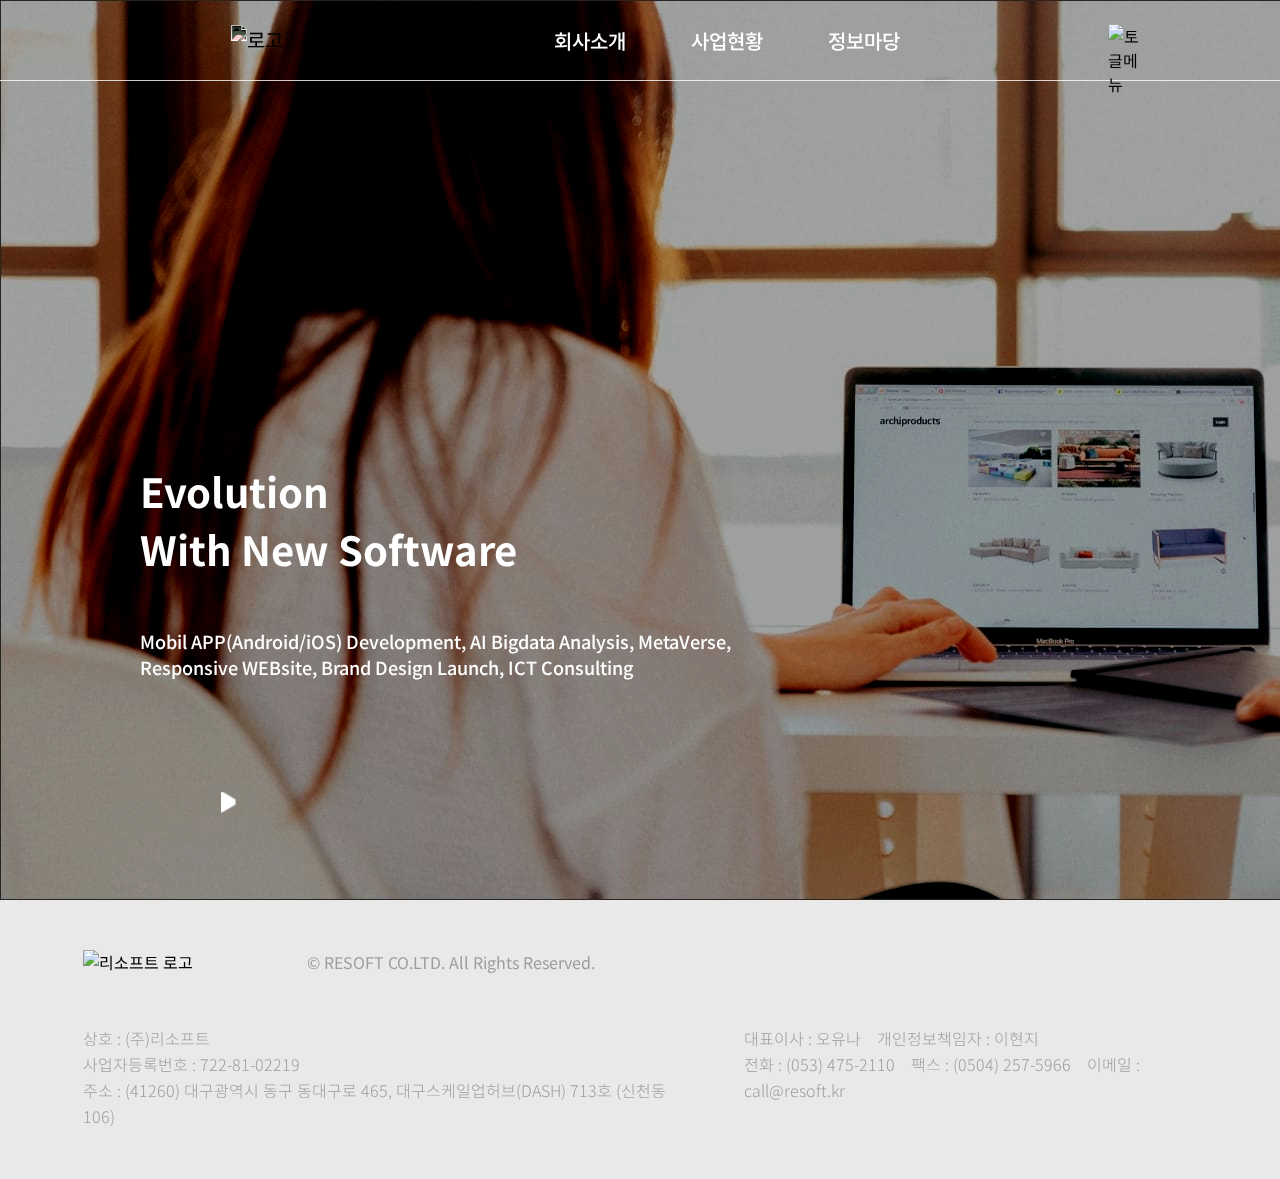
==== commit 1d5a24b4: "Add files via upload" ====
--- a/index.html
+++ b/index.html
@@ -12,21 +12,22 @@
     <!-- style.css -->
     <link rel="stylesheet" href="./css/resoft.css">
     <link rel="stylesheet" href="./css/mediaq.css">
-    <link rel="stylesheet" href="./css/main.css">
-    <link rel="stylesheet" href="./css/reference.css"> 
+
 </head>
 <body>
-    <!-- menu -->
+   <!-- menu -->
     <nav>
         <div class="nav_wrap">
             <div class="logo_wrap">
                 <a href="./index.html"><img src="./images/41-logo.png" alt="로고"></a>
             </div>
+
             <ul class="main_menu">
                 <li><a href="./about.html">회사소개</a></li>
                 <li><a href="./overview.html">사업현황</a></li>
                 <li><a href="./newslist.html">정보마당</a></li>
             </ul>
+
             <div class="toggle_wrap">
                 <img src="./images/Icon-toggle.png" alt="토글메뉴">
             </div>
@@ -38,11 +39,11 @@
                     <li class="inner_li">
                         <div class="menu_slow"><a href="./about.html">회사소개</a></div>
                         <ul>
-                            <li><a href="./about.html#about_anchor">REsoft소개</a></li>
-                            <li><a href="./about.html#history_anchor">연혁</a></li>
-                            <li><a href="./about.html#organization_anchor">조직도</a></li>
-                            <li><a href="./about.html#certification_anchor">특허&인증</a></li>
-                            <li><a href="./about.html#directions_anchor">오시는길</a></li>
+                            <li><a href="#">REsoft소개</a></li>
+                            <li><a href="#">연혁</a></li>
+                            <li><a href="#">조직도</a></li>
+                            <li><a href="#">특허&인증</a></li>
+                            <li><a href="#">오시는길</a></li>
                         </ul>
                     </li>
                 </ul>
@@ -50,9 +51,9 @@
                     <li class="inner_li">
                         <div class="menu_slow"><a href="./overview.html">사업현황</a></div>
                         <ul>
-                            <li><a href="./overview.html#ecoce_anchor">ECOCE</a></li>
-                            <li><a href="./overview.html#moado_anchor">moaDo</a></li>
-                            <li><a href="./overview.html#etc_anchor">Etc</a></li>
+                            <li><a href="#">ECOCE</a></li>
+                            <li><a href="#">moaDo</a></li>
+                            <li><a href="#">Etc</a></li>
                         </ul>
                     </li>
                 </ul>
@@ -60,7 +61,7 @@
                     <li class="inner_li">
                         <div class="menu_slow"><a href="./newslist.html">정보마당</a></div>
                         <ul>
-                            <li><a href="./newslist.html#news_anchor">REsoft소식</a></li>
+                            <li><a href="#">REsoft소식</a></li>
                         </ul>
                     </li>
                 </ul>
@@ -91,368 +92,15 @@
             <p class="header_txt_sub">Mobil APP(Android/iOS) Development, AI Bigdata Analysis, MetaVerse, <br>Responsive WEBsite, Brand Design Launch, ICT Consulting</p>
         </div>
     </header>
-    <!-- main -->
-    <div class="main_wrap">
-        <!-- resoft news -->
-        <div class="news">
-            <div class="news_wrap">
-                <div class="news_title_wrap">
-                    <p class="news_first">리소프트의 새로운 소식</p>
-                    <p class="news_second">RESOFT NEWS</p>
-                </div>
-                <div class="content_wrap">
-                    <div class="content">
-                        <a href="./article.html">
-                            <div class="content_img_wrap">
-                                <img src="./images/news_content.png" class="content_img" alt="">
-                            </div>
-                            <p class="content_first">Lorem, ipsum dolor sit amet consectetur adipisicing elit. At animi voluptas ullam non beatae quam, tempore obcaecati, quisquam iste itaque minus eos! Ipsum, facilis obcaecati minima asperiores molestiae quasi harum.</p>
-                            <p class="content_second">2022.01.01</p>
-                        </a>
-                    </div>
-                    <div class="left_block"></div>
-                    <div class="right_block"></div>
-                    <div class="content">
-                        <a href="./article.html">
-                            <div class="content_img_wrap">
-                                <img src="./images/news_content.png" class="content_img" alt="">
-                            </div>
-                            <p class="content_first">Lorem, ipsum dolor sit amet consectetur adipisicing elit. At animi voluptas ullam non beatae quam, tempore obcaecati, quisquam iste itaque minus eos! Ipsum, facilis obcaecati minima asperiores molestiae quasi harum.</p>
-                            <p class="content_second">2022.01.01</p>
-                        </a>
-                    </div>
-                    <div class="left_block"></div>
-                    <div class="right_block none"></div>
-                    <div class="content tablet">
-                        <a href="./article.html">
-                            <div class="content_img_wrap">
-                                <img src="./images/news_content.png" class="content_img" alt="">
-                            </div>
-                            <p class="content_first">Lorem, ipsum dolor sit amet consectetur adipisicing elit. At animi voluptas ullam non beatae quam, tempore obcaecati, quisquam iste itaque minus eos! Ipsum, facilis obcaecati minima asperiores molestiae quasi harum.</p>
-                            <p class="content_second">2022.01.01</p>
-                        </a>
-                    </div>
-                    <div class="left_block"></div>
-                    <div class="right_block"></div>
-                    <div class="content tablet">
-                        <a href="./article.html">
-                            <div class="content_img_wrap">
-                                <img src="./images/news_content.png" class="content_img" alt="">
-                            </div>
-                            <p class="content_first">Lorem, ipsum dolor sit amet consectetur adipisicing elit. At animi voluptas ullam non beatae quam, tempore obcaecati, quisquam iste itaque minus eos! Ipsum, facilis obcaecati minima asperiores molestiae quasi harum.</p>
-                            <p class="content_second">2022.01.01</p>
-                        </a>
-                    </div>
-                </div>
-            </div>
-        </div>
-        <!-- resoft project -->
-        <div class="proj_wrap">
-            <div class="proj_title_wrap">
-                <p class="proj_first">프로젝트</p>
-                <p class="proj_second">RESOFT PROJECT</p>
-                <p class="proj_third">
-                    쾌적한 서비스 제공을 위해 사용자 입장에서
-                    <br/>
-                    생각하고 항상 새로운 도전을 시도합니다.
-                </p>
-            </div>
-            <div class="proj_lottie_img_wrap">
-                <lottie-player src="https://assets6.lottiefiles.com/packages/lf20_pwohahvd.json" background="transparent" speed="1" style="width: 680px; height: 680px;" loop autoplay></lottie-player>
-            </div>
-            <div class="proj_lottie_img_wrap_responsive">
-                <lottie-player src="https://assets6.lottiefiles.com/packages/lf20_pwohahvd.json" background="transparent" speed="1" style="width: 680px; height: 591px;" loop autoplay></lottie-player>
-            </div>
-            <div class="proj_ecoce">
-                <div class="ecoce_wrap">
-                    <div class="ecoce_img_wrap">
-                        <img src="./images/proj_ecoce.png" class="ecoce_img" alt="">
-                    </div>
-                    <div class="ecoce_word_wrap">
-                        <div>
-                            <p>에코스 ECOCE (ECO-Clean Earth)</p>
-                            <p>국내 최초</p>
-                            <p>탄소중립 실천인증 플랫폼</p>
-                        </div>
-                    </div>
-                </div>
-            </div>
-            <div class="proj_moado">
-                <div class="moado_wrap">
-                    <div class="moado_img_wrap">
-                        <img src="./images/proj_moado.png" class="moado_img" alt="">
-                    </div>
-                    <div class="moado_word_wrap">
-                        <div>
-                            <p>모아두 (moaDo)</p>
-                            <p>내 손안의 모바일 회원수첩</p>
-                        </div>
-                    </div>
-                </div>
-            </div>
-        </div>
-        <!-- resoft service -->
-        <div class="serv_wrap">
-            <div class="serv_title_wrap">
-                <p class="serv_first">서비스</p>
-                <p class="serv_second">SERVICE</p>
-                <p class="serv_third">
-                    다양한 기술플랫폼을 제공하여 가능성을 열어주고
-                    <br/>
-                    의미있는 성공으로 인도하는 서비스를 제공합니다.
-                </p>
-            </div>
-            <div class="serv_lottie_img_wrap">
-                <lottie-player src="https://assets8.lottiefiles.com/packages/lf20_q5qvqtnr.json" background="transparent" speed="1" style="width: 680px; height: 680px;" loop autoplay></lottie-player>
-            </div>
-            <div class="serv_lottie_img_wrap_responsive">
-                <lottie-player src="https://assets8.lottiefiles.com/packages/lf20_q5qvqtnr.json" background="transparent" speed="1" style="width: 534px; height: 534px;" loop autoplay></lottie-player>
-            </div>
-            <div class="serv_content_app">
-                <div class="serv_content_wrap">
-                    <div class="content_img_wrap">
-                        <img src="./images/serv_app.png" class="serv_content_img" alt="">
-                    </div>
-                    <div class="content_front">
-                        <div>
-                            <p class="serv_front_first">앱(APP) 개발</p>
-                            <p class="serv_front_second">ANDROID / IOS</p>
-                        </div>
-                    </div>
-                    <div class="content_behind">
-                        <div>
-                            <p>Android 앱 개발</p>
-                            <p>iOS 앱 개발</p>
-                            <p>플랫폼 기획 및 설계</p>
-                        </div>
-                    </div>
-                </div>
-            </div>
-            <div class="serv_content_web">
-                <div class="serv_content_wrap">
-                    <div class="content_img_wrap">
-                        <img src="./images/serv_web.png" class="serv_content_img"  alt="">
-                    </div>
-                    <div class="content_front">
-                        <div>
-                            <p class="serv_front_first">웹(WEB) 구축</p>
-                            <p class="serv_front_second">RESPONSIVE WEB</p>
-                        </div>
-                    </div>
-                    <div class="content_behind">
-                        <div>
-                            <p>반응형 홈페이지 구축</p>
-                            <p>데이터베이스 구축</p>
-                            <p>빅데이터 구축</p>
-                        </div>
-                    </div>
-                </div>
-            </div>
-            <div class="serv_content_ai">
-                <div class="serv_content_wrap">
-                    <div class="content_img_wrap">
-                        <img src="./images/serv_ai.png" class="serv_content_img"  alt="">
-                    </div>
-                    <div class="content_front">
-                        <div>
-                            <p class="serv_front_first">AI 기반 기술개발</p>
-                            <p class="serv_front_second">AI BIGDATA</p>
-                        </div>
-                    </div>
-                    <div class="content_behind">
-                        <div>
-                            <p>AI 대화형 챗봇</p>
-                            <p>자동 객체인식 검출기</p>
-                            <p>딥러닝 학습 모델</p>
-                        </div>
-                    </div>
-                </div>
-            </div>
-            <div class="serv_content_xr">
-                <div class="serv_content_wrap">
-                    <div class="content_img_wrap">
-                        <img src="./images/serv_xr.png" class="serv_content_img"  alt="">
-                    </div>
-                    <div class="content_front">
-                        <div>
-                            <p class="serv_front_first">XR 콘텐츠 구현</p>
-                            <p class="serv_front_second">METAVERSE</p>
-                        </div>
-                    </div>
-                    <div class="content_behind">
-                        <div>
-                            <p>실감형 플랫폼 구축</p>
-                            <p>가상현실 콘텐츠 제작</p>
-                            <p>게임콘텐츠 제작</p>
-                        </div>
-                    </div>
-                </div>
-            </div>
-        </div>
-    </div>
-    <!-- reference -->
-    <div class="reference">
-        <div class="text">
-            <p class="text1">레퍼런스</p>
-            <p class="text2">REFERENCE</p>
-        </div>
-        <ul>
-            <li>
-                <div class="img_wrap">
-                    <img src="./images/마스크 그룹 16.png" alt="21">
-                </div>
-            </li>
-            <li>
-                <div class="img_wrap">
-                    <img src="./images/그룹 107.svg" alt="22">
-                </div>
-            </li>
-            <li>
-                <div class="img_wrap">
-                    <img src="./images/그룹 109.svg" alt="23">
-                </div>
-            </li>
-            <li>
-                <div class="img_wrap">
-                    <img src="./images/그룹 112.svg" alt="24">
-                </div>
-            </li>
-            <li>
-                <div class="img_wrap">
-                    <img src="./images/대구문화방송_로고.png" alt="25">
-                </div>
-            </li>
-            <li>
-                <div class="img_wrap">
-                    <img src="./images/대구광역시체육회.png" alt="26">
-                </div>
-            </li>
-            <li>
-                <div class="img_wrap">
-                    <img src="./images/그룹 121.svg" alt="27">
-                </div>
-            </li>
-
-                    <li>
-                <div class="img_wrap">
-                    <img src="./images/그룹 123.svg" alt="28">
-                </div>
-            </li>
-            <li>
-                <div class="img_wrap">
-                    <img src="./images/그룹 126.svg" alt="29">
-                </div>
-            </li>
-            <li>
-                <div class="img_wrap">
-                    <img src="./images/그룹 128.svg" alt="30">
-                </div>
-            </li>
-            <li>
-                <div class="img_wrap">
-                    <img src="./images/한국전기공사협회.png" alt="31">
-                </div>
-            </li>
-            <li>
-                <div class="img_wrap">
-                    <img src="./images/그룹 161.png" alt="32">
-                </div>
-            </li>
-            <li>
-                <div class="img_wrap">
-                    <img src="./images/그룹 130.svg" alt="33">
-                </div>
-            </li>
-            <li>
-                <div class="img_wrap">
-                    <img src="./images/대구상공회의소.png" alt="34">
-                </div>
-            </li>
-            <li>
-                <div class="img_wrap">
-                    <img src="./images/그룹 141.svg" alt="35">
-                </div>
-            </li>
-            <li>
-                <div class="img_wrap">
-                    <img src="./images/그룹 146.svg" alt="36">
-                </div>
-            </li>
-            <li>
-                <div class="img_wrap">
-                    <img src="./images/그룹 149.svg" alt="37">
-                </div>
-            </li>
-            <li>
-                <div class="img_wrap">
-                    <img src="./images/그룹 160.svg" alt="38">
-                </div>
-            </li>
-            <li>
-                <div class="img_wrap">
-                    <img src="./images/마스크 그룹 18.png" alt="39">
-                </div>
-            </li>
-            <li>
-                <div class="img_wrap">
-                    <img src="./images/대경ict산업협회.png" alt="40">
-                </div>
-            </li>
-            <li>
-                <div class="img_wrap">
-                    <img src="./images/한국조리기능장협회.png" alt="41">
-                </div>
-            </li>
-            <li>
-                <div class="img_wrap">
-                    <img src="./images/IT여성기업인협회.png" alt="43">
-                </div>
-            </li>
-            <li>
-                <div class="img_wrap">
-                    <img src="./images/그룹 163.svg" alt="44">
-                </div>
-            </li>
-            <li>
-                <div class="img_wrap">
-                    <img src="./images/대구신용보증재단.png" alt="45">
-                </div>
-            </li>
-            <li>
-                <div class="img_wrap">
-                    <img src="./images/그룹 165.svg" alt="46">
-                </div>
-            </li>
-            <li>
-                <div class="img_wrap">
-                    <img src="./images/마스크 그룹 19.png" alt="47">
-                </div>
-            </li>
-            <li>
-                <div class="img_wrap">
-                    <img src="./images/국제로타리.png" alt="48">
-                </div>
-            </li>
-            <li>
-                <div class="img_wrap">
-                    <img src="./images/그룹 167.svg" alt="49">
-                </div>
-            </li>
-            <li>
-                <div class="img_wrap">
-                    <img src="./images/그룹 170.svg" alt="50">
-                </div>
-            </li>
-        </ul>
-    </div>
-    <!-- footer -->
+   <!-- footer -->
     <footer>
         <div class="footer_wrap">
             <div class="footer_logo">
                 <img src="./images/41-logo.png" alt="리소프트 로고">
             </div>
-            <p class="copyright">© RESOFT CO.LTD. All Rights Reserved.</p>
+                <p class="copyright">© RESOFT CO.LTD. All Rights Reserved.</p>
         </div>
+
         <div class="footer_info_wrap">
             <p class="footer_info">
             상호 : (주)리소프트<br>
@@ -467,11 +115,9 @@
     </footer>
     <!-- 외부링크 -->
     <script src="https://ajax.googleapis.com/ajax/libs/jquery/3.6.0/jquery.min.js"></script>
-    <script src="https://unpkg.com/@lottiefiles/lottie-player@latest/dist/lottie-player.js"></script>
-
     <script src="./js/menu.js"></script>
     <script src="./js/slides.js"></script>
     <script src="./js/scroll.js"></script>
-    <script src="./js/main.js"></script>
+
 </body>
 </html>
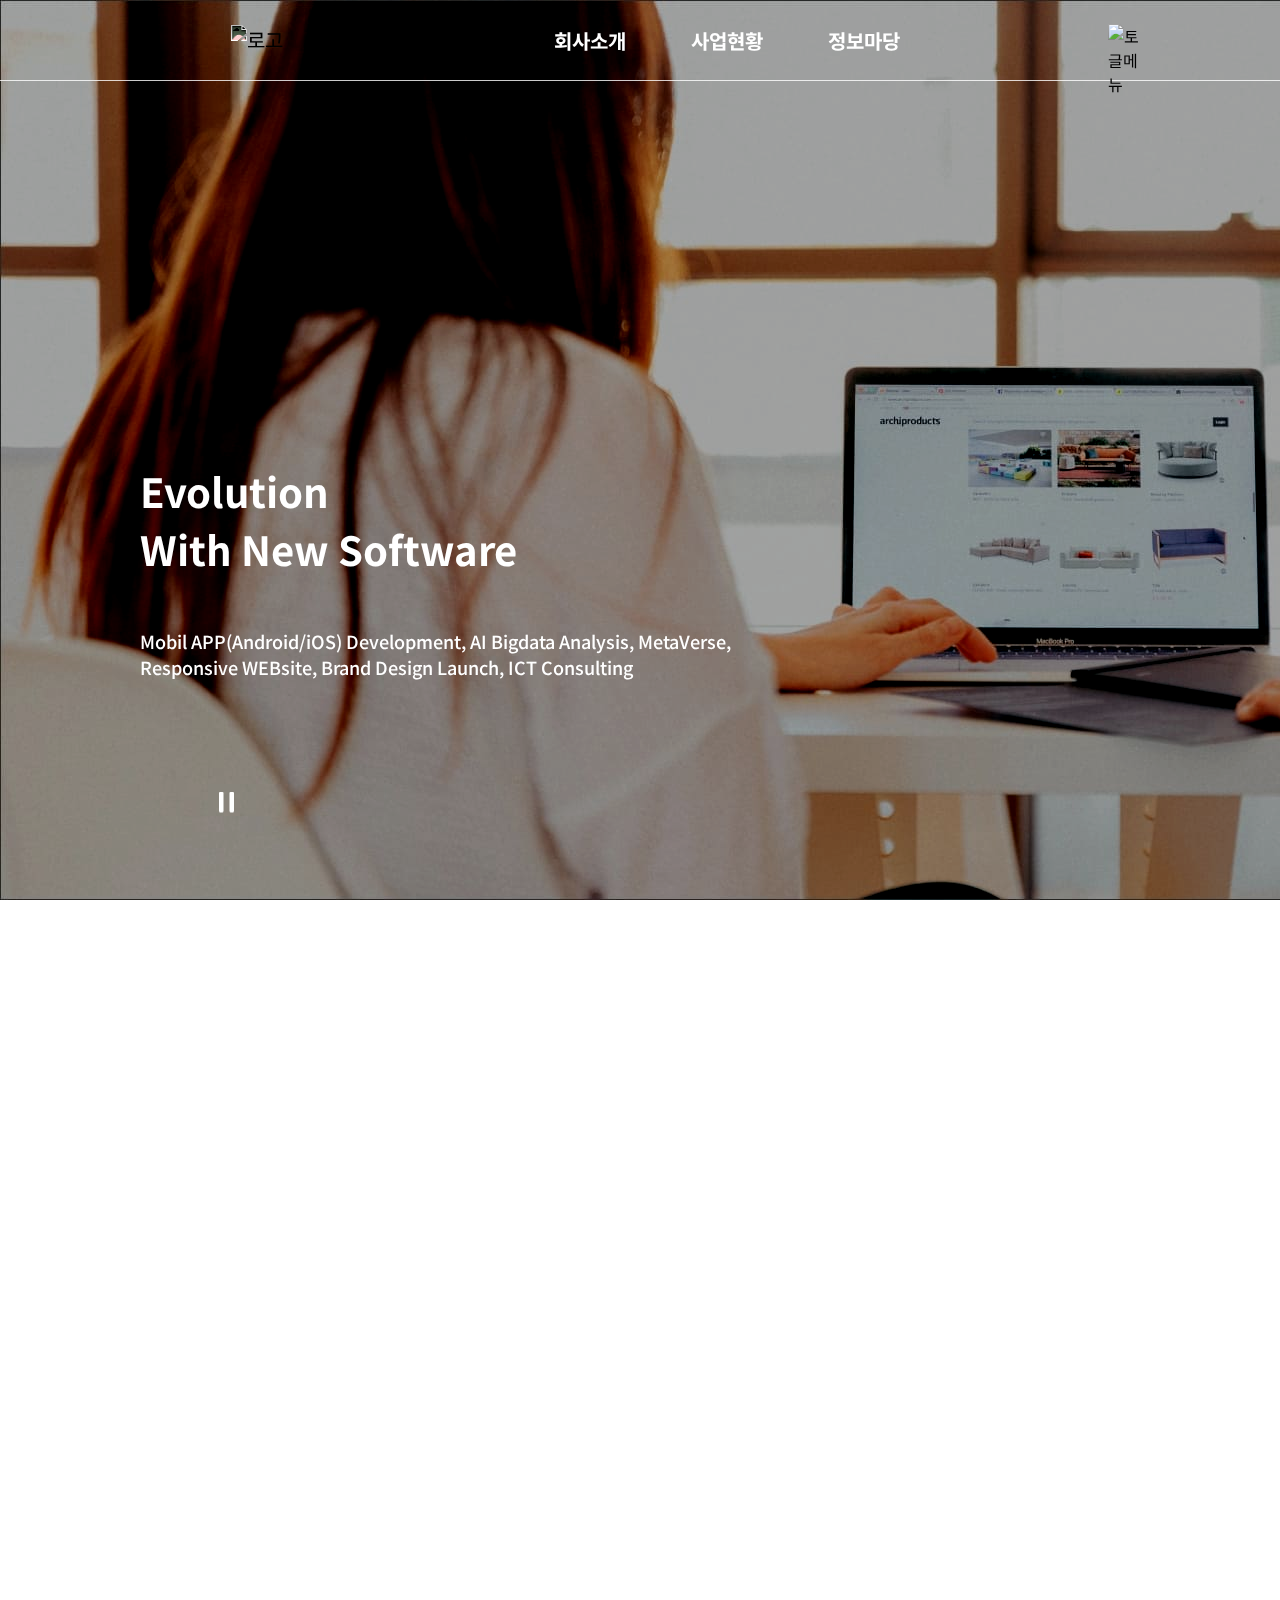
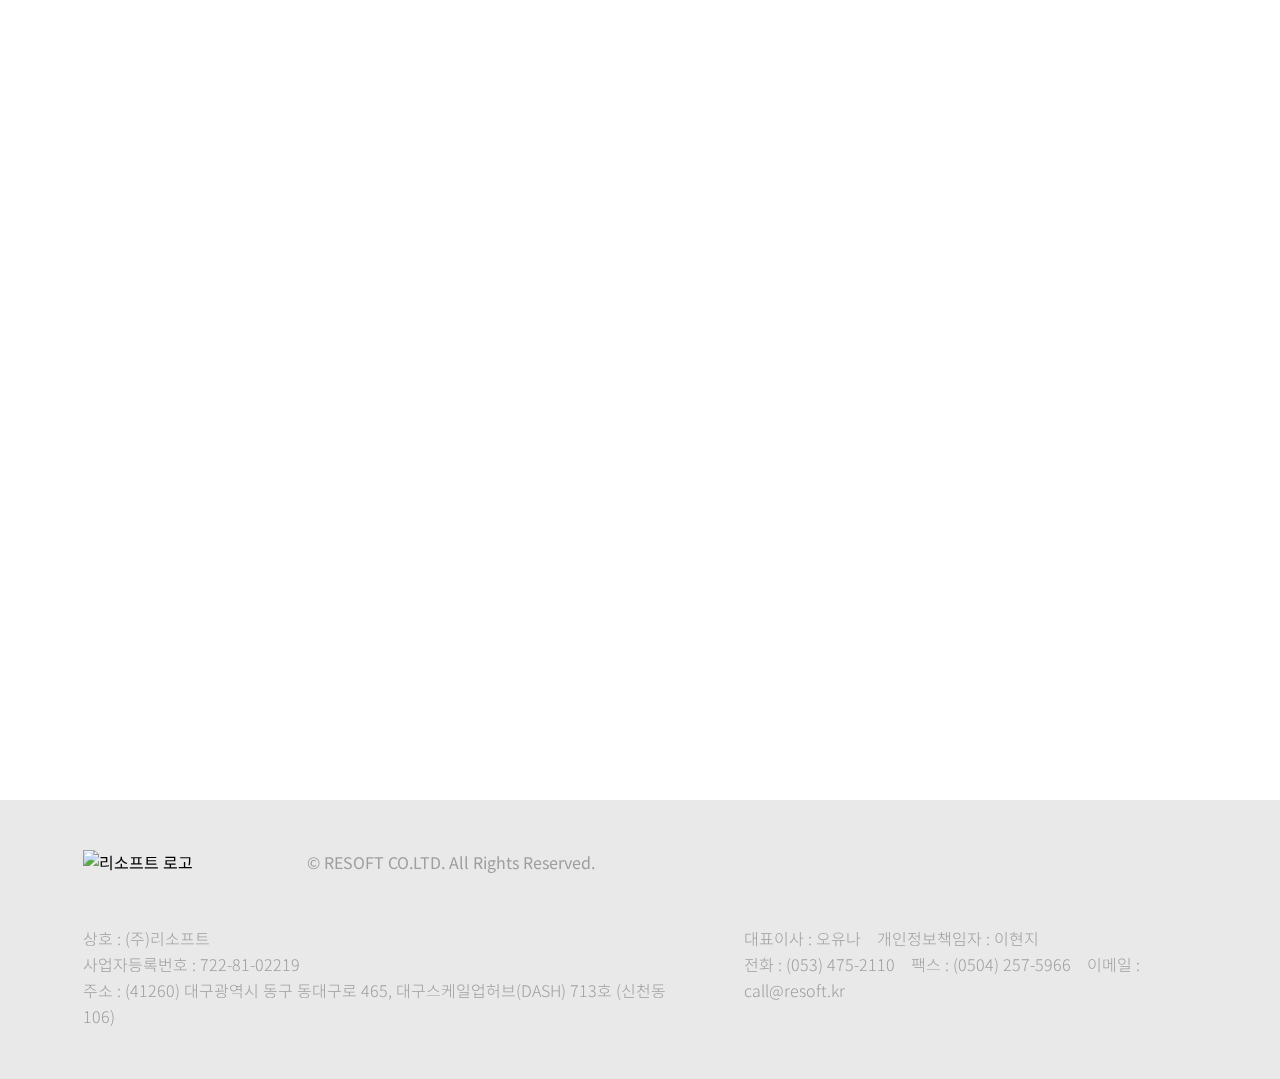
==== commit 4684b79a: "Update index.html" ====
--- a/index.html
+++ b/index.html
@@ -92,6 +92,8 @@
             <p class="header_txt_sub">Mobil APP(Android/iOS) Development, AI Bigdata Analysis, MetaVerse, <br>Responsive WEBsite, Brand Design Launch, ICT Consulting</p>
         </div>
     </header>
+    
+    <section><div></div></section>
    <!-- footer -->
     <footer>
         <div class="footer_wrap">
--- a/css/resoft.css
+++ b/css/resoft.css
@@ -12,7 +12,6 @@
 
 :root {
   --white: #ffffff;
-  --gray: #cfcfcf;
   --dark: #000000;
   --blue: #184b9f;
   --footer-background: #e9e9e9;
@@ -39,15 +38,23 @@
   color: var(--blue);
 }
 
+.inner_wrap a:link {
+  color: var(--white);
+}
+
+.inner_wrap a:visited {
+  color: var(--white);
+}
+
 .inner_wrap a:hover {
-  color: var(--gray);
+  color: var(--white);
 }
 
 .inner_wrap a:active {
-  color: var(--gray);
-}
-
-/* 공통 (임시) */
+  color: var(--white);
+}
+
+/* 공통 */
 
 * {
   margin: 0;
@@ -137,25 +144,13 @@
   position: absolute;
   right: 380px;
   top: 26px;
-  font-weight: 500;
+  font: normal normal bold 20px/29px Noto Sans KR;
+  letter-spacing: 0px;
 }
 
 .main_menu li {
-  margin-left: 65px;
-}
-
-/* 메뉴 선 */
-
-/* .main_menu li:hover::before {
-  background-color: var(--blue);
-  content: "";
-  display: block;
-  width: 74px;
-  height: 5px;
-  position: absolute;
-  top: 30px;
-  border-radius: 20px;
-} */
+  margin-left: 60px;
+}
 
 /* 선 */
 .nav_wrap::before {
@@ -176,6 +171,8 @@
 }
 
 .inner_wrap {
+  position: absolute;
+  top: 80px;
   display: none;
   width: 100%;
   z-index: 9990;
@@ -211,6 +208,66 @@
   display: none;
 }
 
+/* menu underline hover */
+
+.underline {
+  position: relative;
+}
+
+.underline:after {
+  background-color: var(--blue);
+  position: absolute;
+  content: "";
+  left: 0;
+  bottom: 0px;
+  width: 0px;
+  height: 6px;
+  margin: 5px 0 0;
+  transition: all 0.2s ease-in-out;
+  transition-duration: 0.3s;
+  opacity: 0;
+  border-radius: 5px;
+}
+
+.underline:hover:after {
+  width: 100%;
+  opacity: 1;
+}
+
+/* 스크롤이벤트 연결*/
+.nav_wrap.add {
+  background-color: var(--white);
+}
+
+.logo_wrap img.add {
+  filter: invert(0%) saturate(100%) hue-rotate(0deg) brightness(100%)
+    contrast(100%);
+}
+
+.toggle_wrap.add {
+  filter: invert(100%);
+}
+
+nav a:link.add,
+nav a:visited.add {
+  color: var(--dark);
+}
+
+nav a:hover.add,
+nav a:active.add {
+  color: var(--blue);
+}
+
+.inner_wrap a:link.add,
+.inner_wrap a:visited.add {
+  color: var(--white);
+}
+
+.inner_wrap a:hover.add,
+.inner_wrap a:active.add {
+  color: var(--white);
+}
+
 /* -----header----- */
 
 .main_header {
@@ -224,39 +281,29 @@
 
 .main_header .cell_wrap {
   overflow: hidden;
-  position: relative;
+
   width: 100%;
   height: 900px;
   margin: 0;
 }
 
 .main_header .container {
-  position: absolute;
-  width: 100%;
+  position: relative;
+  width: 1920px;
   height: 900px;
 }
 
 .main_header .cell {
+  position: absolute;
   backdrop-filter: blur(0px);
   -webkit-backdrop-filter: blur(0px);
   filter: brightness(0.6) contrast(1.5);
-}
-
-.cell {
-  animation: fadein 2s;
-  animation-fill-mode: forwards;
-}
-
-@keyframes fadein {
-  from {
-    opacity: 0.9;
-    filter: brightness(0.4) contrast(1.5);
-  }
-
-  to {
-    opacity: 1;
-    filter: brightness(0.6) contrast(1.5);
-  }
+  /* 미는효과 */
+  -webkit-transition: all 0.3s cubic-bezier(1, 0.01, 0.32, 1);
+  -o-transition: all 0.3s cubic-bezier(1, 0.01, 0.32, 1);
+  transition: all 0.3s cubic-bezier(1, 0.01, 0.32, 1);
+  /* scroll-snap-type: x mandatory;
+  scroll-snap-align: start; */
 }
 
 /* 헤더 글씨 */
@@ -287,7 +334,7 @@
   position: absolute;
   top: 780px;
   left: 240px;
-  white-space: nowrap; /* 줄바꿈 하지않기 */
+  white-space: nowrap;
   line-height: 0;
   font-size: 0;
 }
@@ -300,12 +347,25 @@
 }
 
 .stop {
-  width: 15px;
+  position: relative;
+  width: 18px;
   height: 21px;
-  margin: 22px 13px 22px 28px; /* 화살표 공백 */
+  margin: 22px 10px 22px 28px; /* 화살표 공백 */
+  background: transparent url("../images/Icon-stop.png") 0% 0% no-repeat
+    padding-box;
+  transform: translate(-50%, -50%);
+  display: inline-block;
+}
+
+.play {
+  position: relative;
+  width: 18px;
+  height: 21px;
+  margin: 22px 10px 22px 28px;
   background: transparent url("../images/Icon-play.png") 0% 0% no-repeat
     padding-box;
   transform: translate(-50%, -50%);
+  display: none;
 }
 
 .next {
@@ -317,6 +377,7 @@
 
 .prev,
 .stop,
+.play,
 .next {
   cursor: pointer;
 }
@@ -376,3 +437,22 @@
   line-height: 26px;
   word-break: keep-all;
 }
+
+/* 추가 영역 */
+
+section {
+  width: 100%;
+  height: 1500px;
+}
+
+section div {
+  width: 100%;
+  height: 1500px;
+  background-image: url("../images/proj_ecoce_2x.png");
+  background-repeat: no-repeat;
+  background-size: cover;
+  opacity: 0.1;
+  position: fixed;
+  top: 0;
+  z-index: -1;
+}
